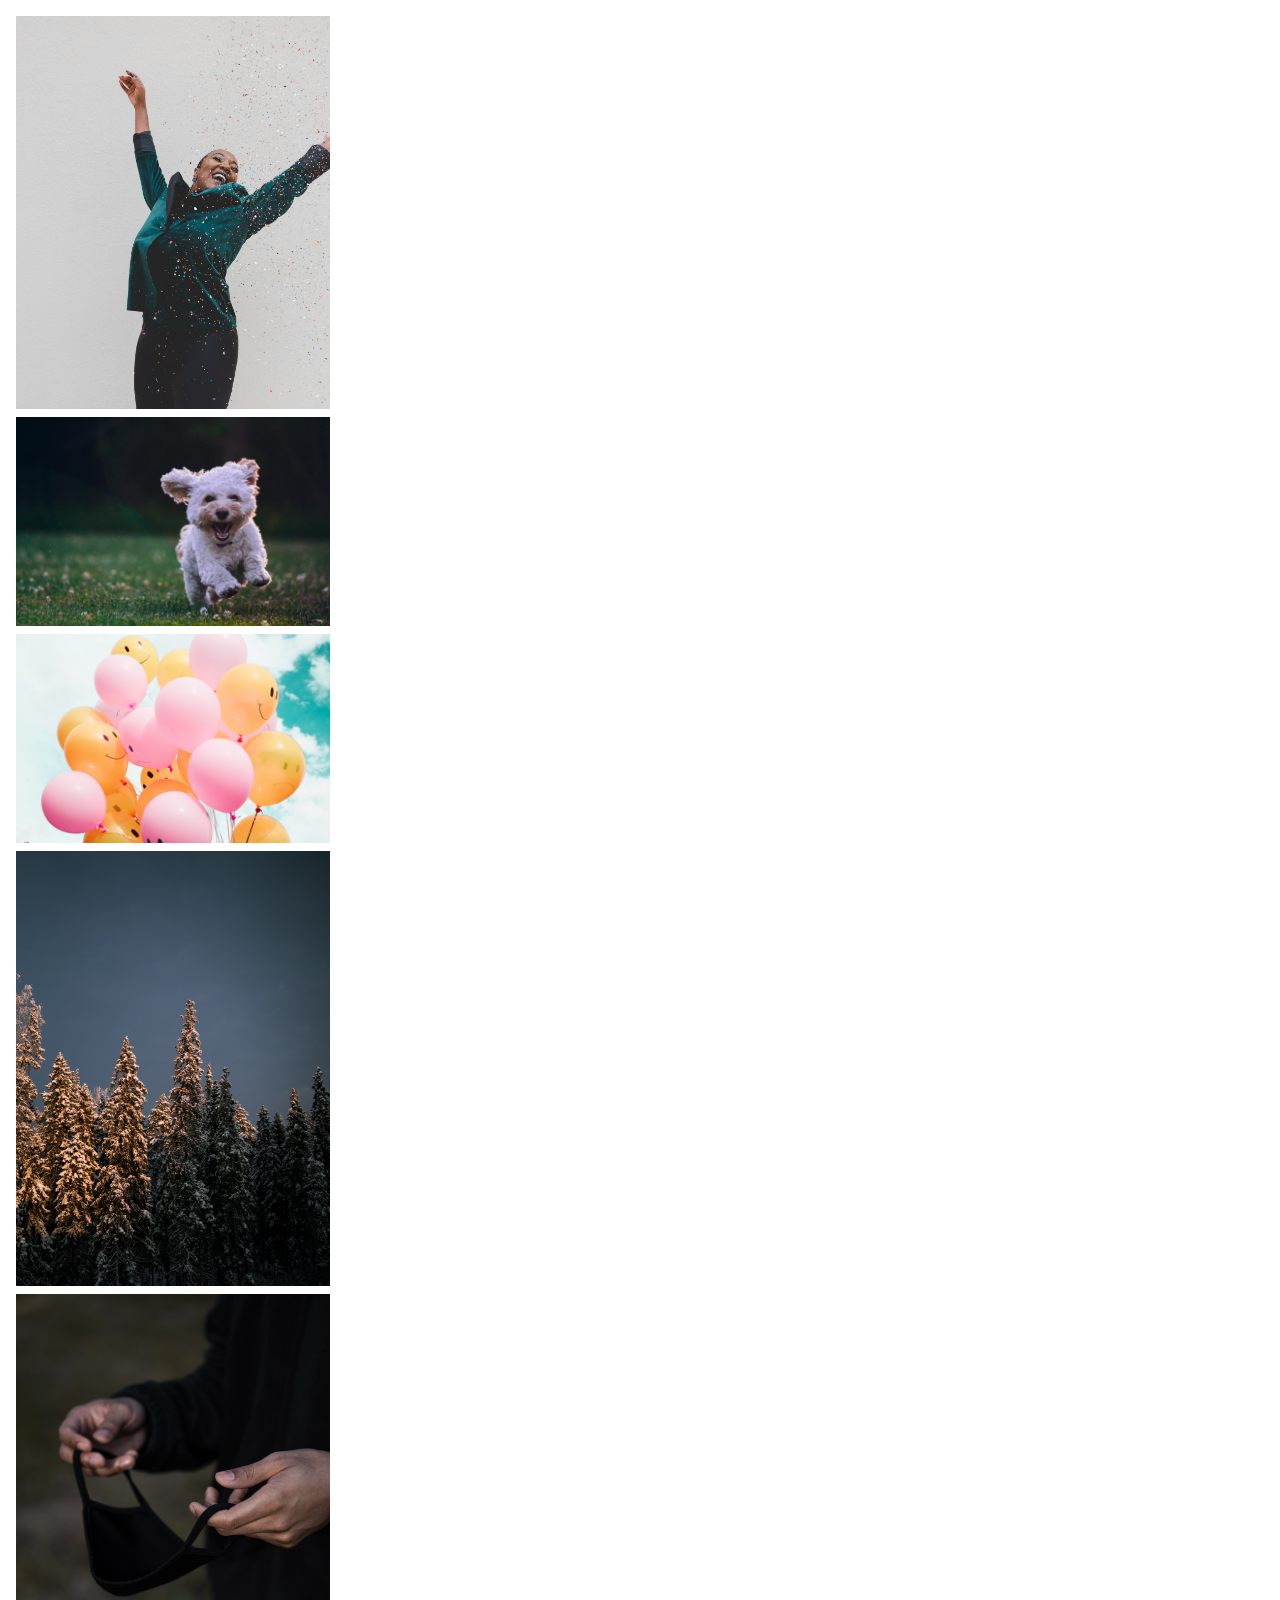
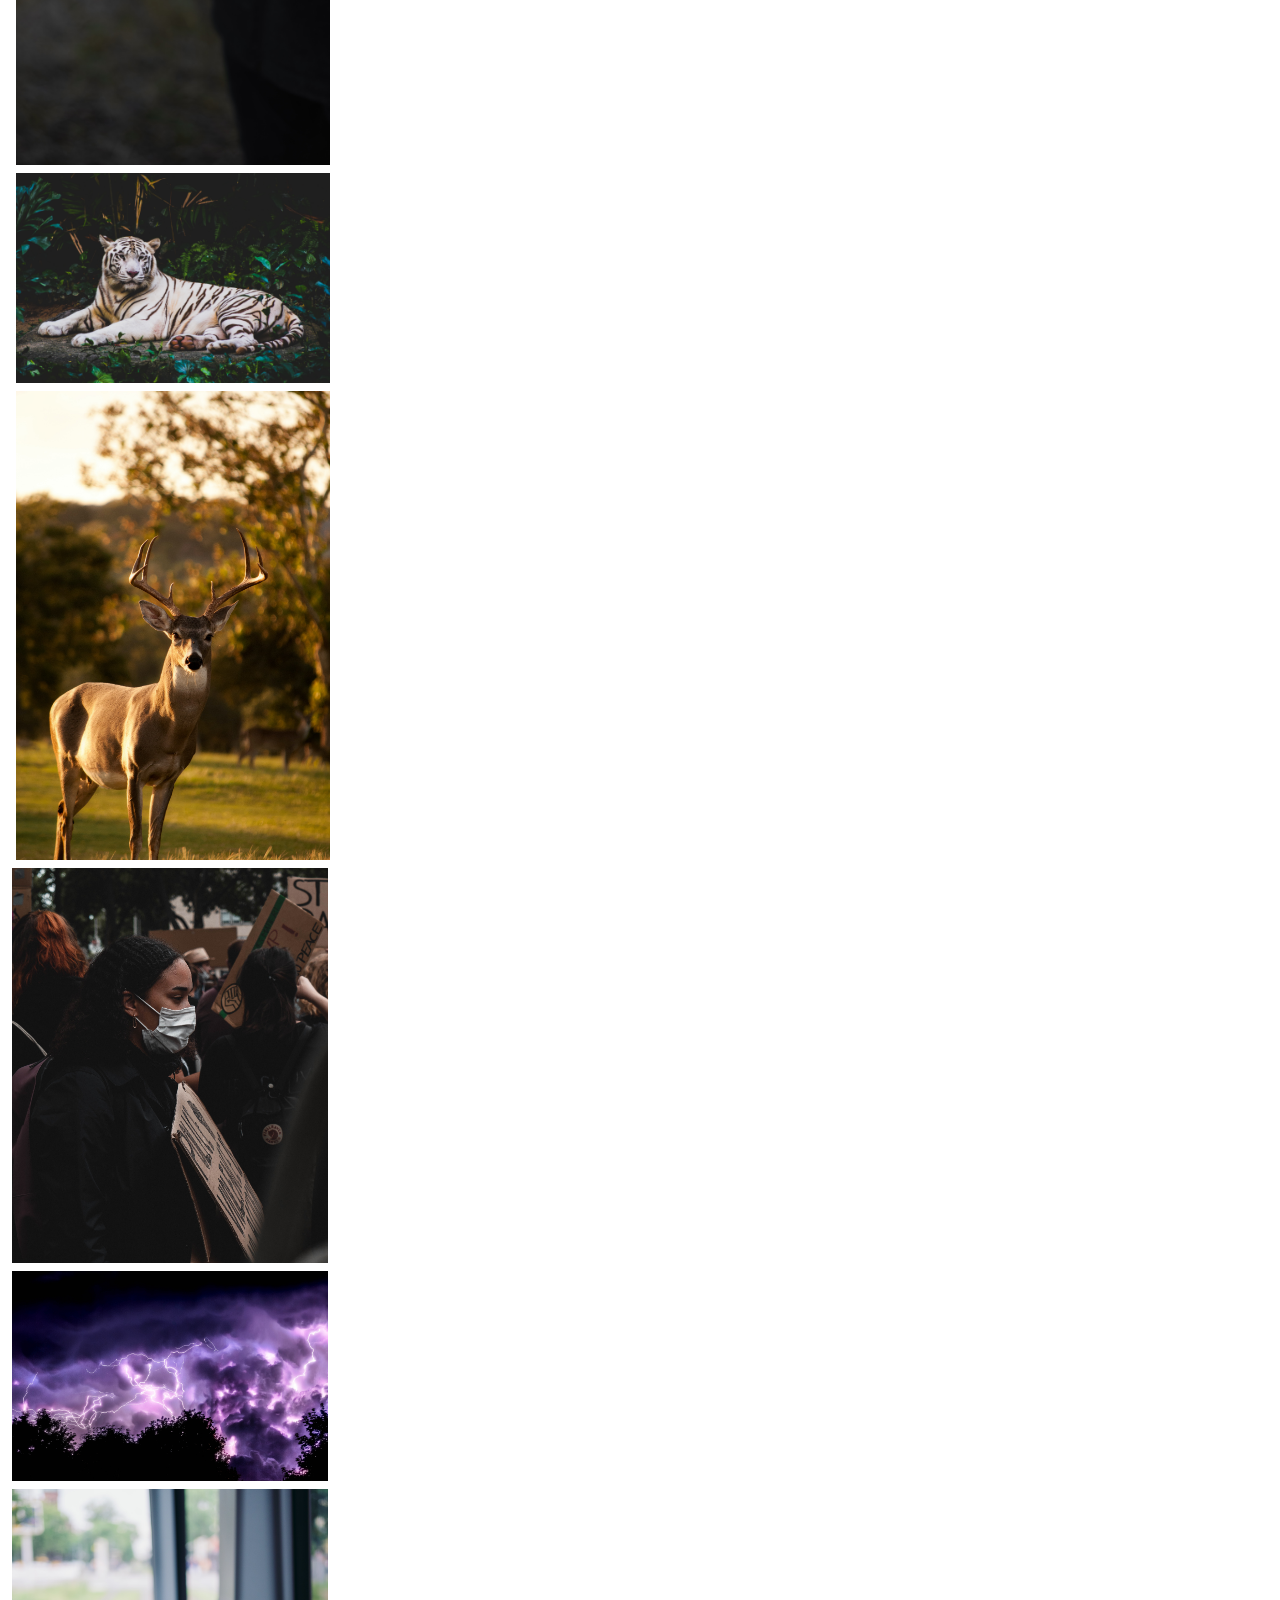
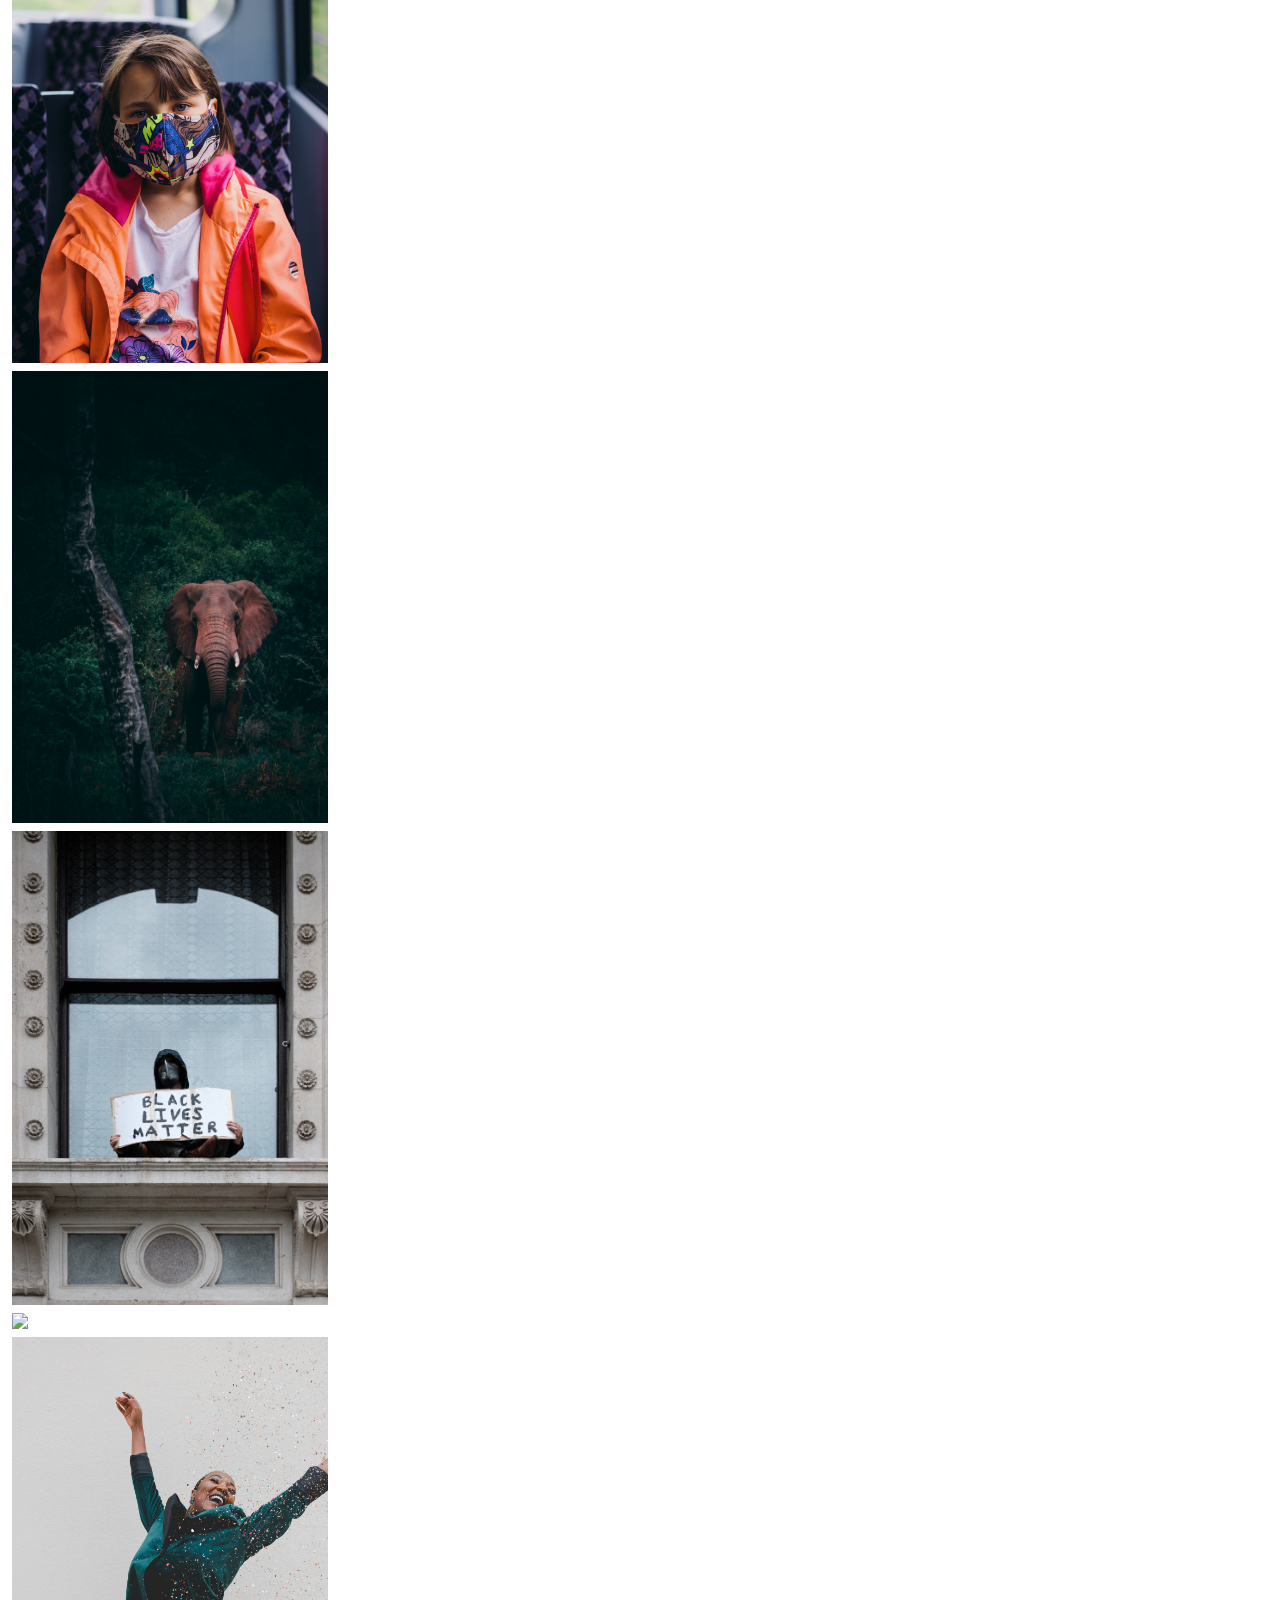
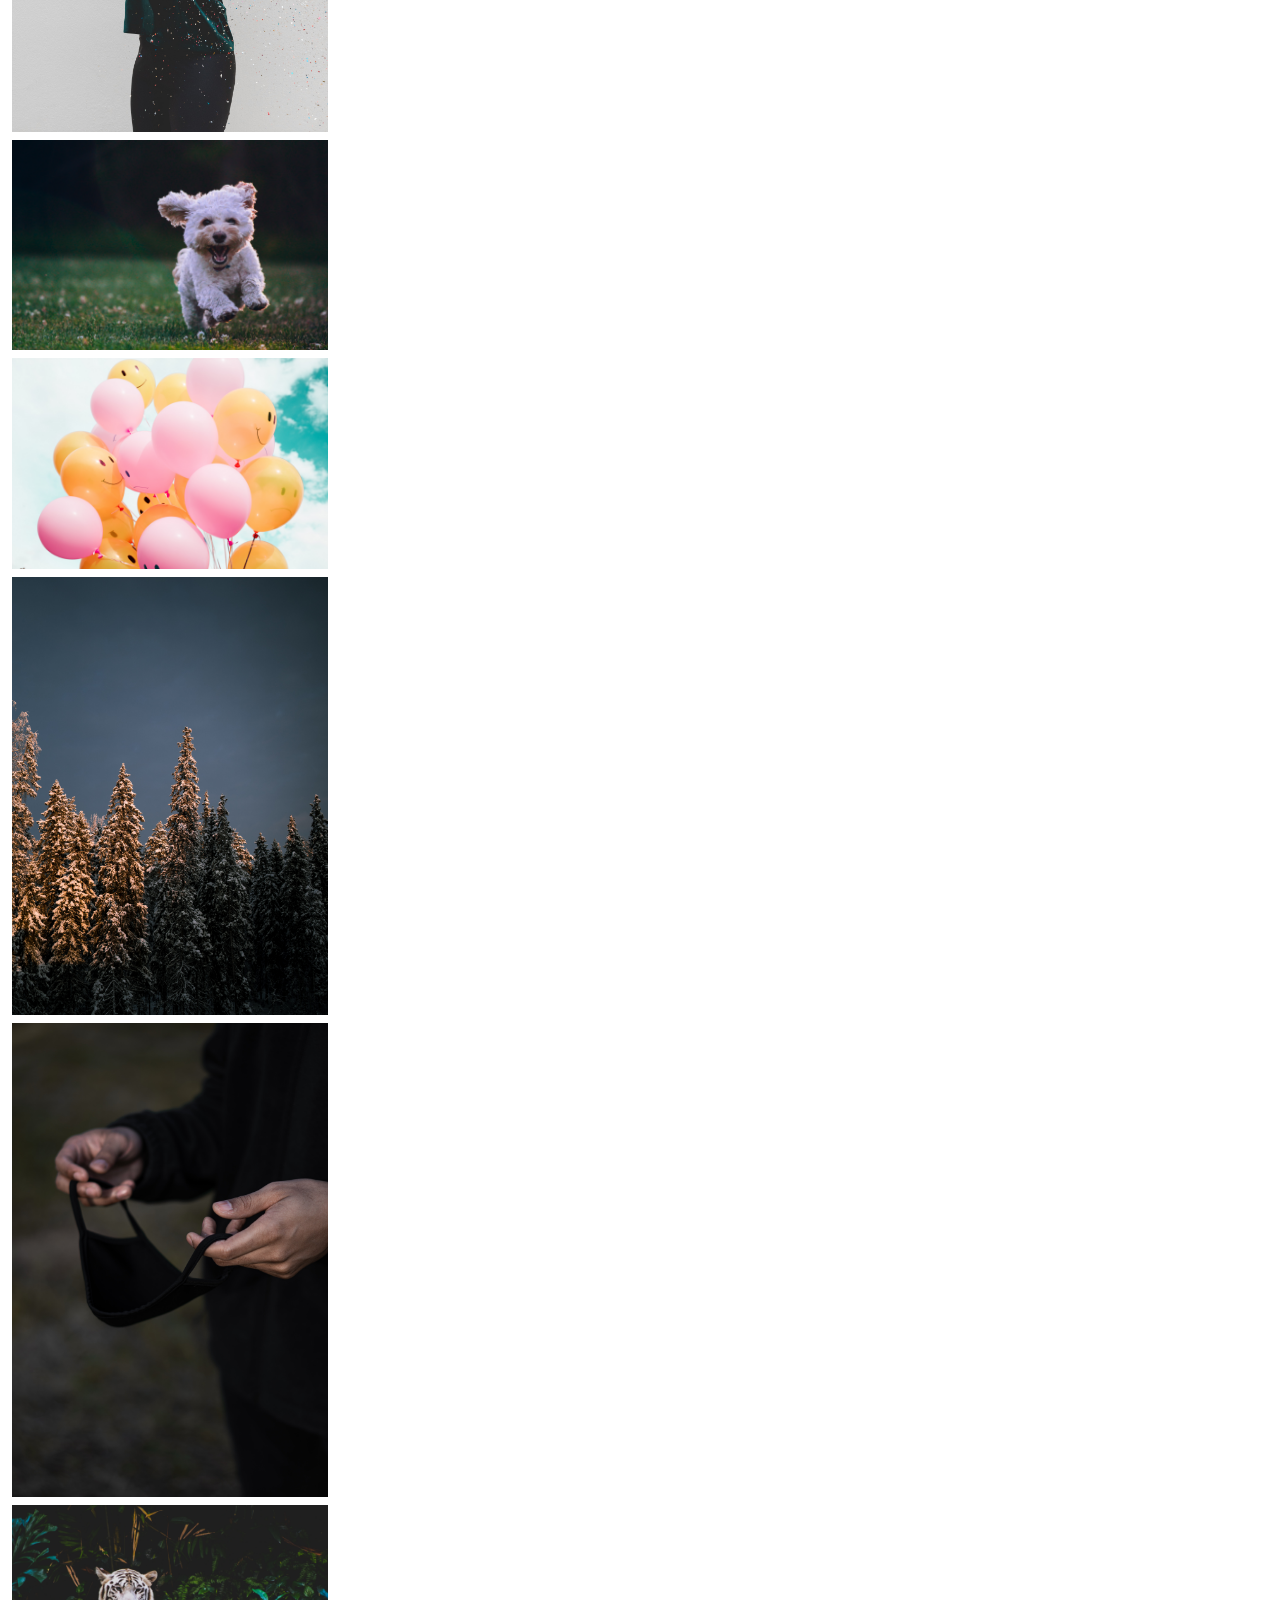
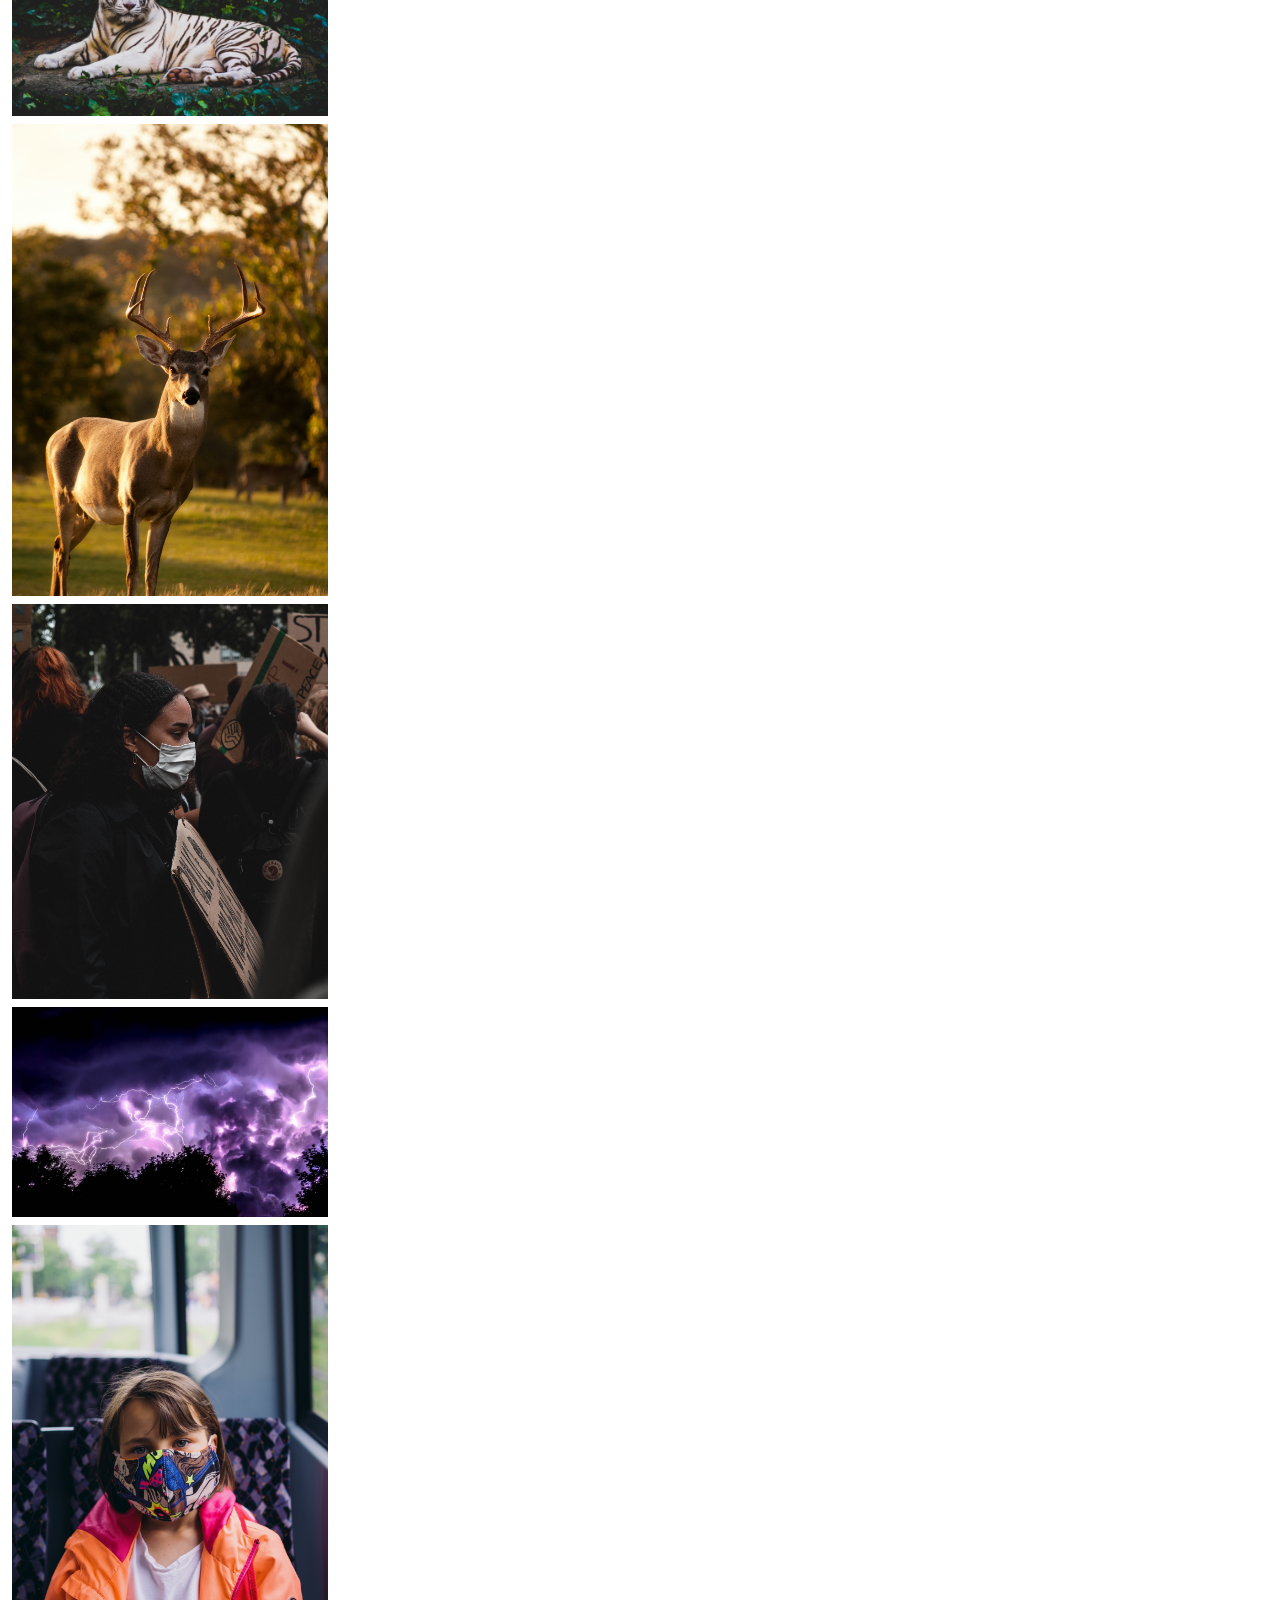
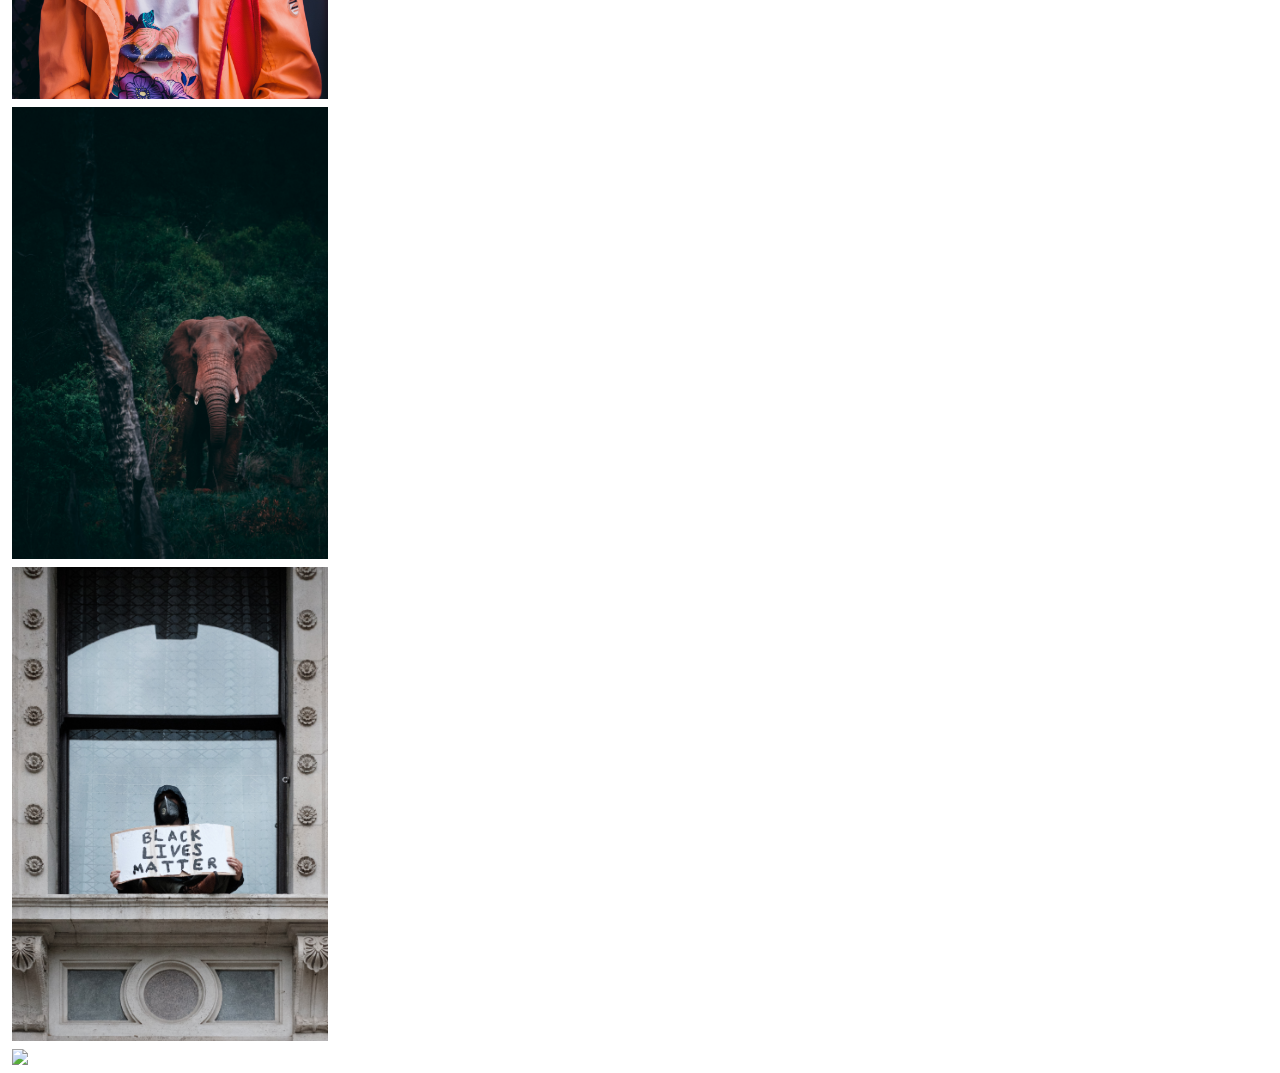
==== myPortfolio/myPortfolio/image-gallery.html @ 4e539d47 "image gallery added" ====
<!DOCTYPE html>
<html lang="en">
<head>
<meta charset="UTF-8">
<meta name="viewport" content="width=device-width, initial-scale=1.0">
<meta http-equiv="X-UA-Compatible" content="ie=edge">
<link rel="stylesheet" href="./image-gallery-styles.css">
<title>Image Gallery</title>
</head>
<body>

<div class="row">
    <div class="column">
      <img src="./images/women-pose.jpg" class="pose">
      <div class="overlay">
        <div class="text">“Life is 10% what happens to us and 90% how we react to it.”</div>
      </div>
      <img src="./images/puppy.jpg"  class="puppy">
      <div class="overlay">
        <div class="text">“Life is 10% what happens to us and 90% how we react to it.”</div>
      </div>
      <img src="./images/balloons.jpg" class="balloons">
      <div class="overlay">
        <div class="text">“Life is 10% what happens to us and 90% how we react to it.”</div>
      </div>
      <img src="./images/trees'.jpg"  class="trees">
      <div class="overlay">
        <div class="text">“Life is 10% what happens to us and 90% how we react to it.”</div>
      </div>
      <img src="./images/mask.jpg"  class="mask">
      <div class="overlay">
        <div class="text">“Life is 10% what happens to us and 90% how we react to it.”</div>
      </div>
      <img src="./images/tiger.jpg" class="tiger">
      <div class="overlay">
        <div class="text">“Life is 10% what happens to us and 90% how we react to it.”</div>
      </div>
      <img src="./images/deer.jpg"  class="deer">
      <div class="overlay">
        <div class="text">“Life is 10% what happens to us and 90% how we react to it.”</div>
      </div>
   </div>
    </div>
    <div class="column">
      <img src="./images/protest.jpg"  class="protest">
      <div class="overlay">
        <div class="text">“Life is 10% what happens to us and 90% how we react to it.”</div>
      </div>
      <img src="./images/storm.jpg"  class="storm">
      <div class="overlay">
        <div class="text">“Life is 10% what happens to us and 90% how we react to it.”</div>
      </div>
      <img src="./images/girl.jpg"   class="girl">
      <div class="overlay">
        <div class="text">“Life is 10% what happens to us and 90% how we react to it.”</div>
      </div>
      <img src="./images/elephant.jpg"   class="elephant">
      <div class="overlay">
        <div class="text">“Life is 10% what happens to us and 90% how we react to it.”</div>
      </div>
      <img src="./images/blm.jpg"   class="blm">
      <div class="overlay">
        <div class="text">“Life is 10% what happens to us and 90% how we react to it.”</div>
      </div>
      <img src="./images/travel.jpg"  class="travel">
      <div class="overlay">
        <div class="text">“Life is 10% what happens to us and 90% how we react to it.”</div>
      </div>
   </div>
    <div class="column">
        <img src="./images/women-pose.jpg" class="pose">
        <div class="overlay">
            <div class="text">“Life is 10% what happens to us and 90% how we react to it.”</div>
          </div>
        <img src="./images/puppy.jpg"  class="puppy">
        <div class="overlay">
            <div class="text">“Life is 10% what happens to us and 90% how we react to it.”</div>
          </div>
        <img src="./images/balloons.jpg" class="balloons">
        <div class="overlay">
            <div class="text">“Life is 10% what happens to us and 90% how we react to it.”</div>
          </div>
        <img src="./images/trees'.jpg"  class="trees">
        <div class="overlay">
            <div class="text">“Life is 10% what happens to us and 90% how we react to it.”</div>
          </div>
        <img src="./images/mask.jpg"  class="mask">
        <div class="overlay">
            <div class="text">“Life is 10% what happens to us and 90% how we react to it.”</div>
          </div>
        <img src="./images/tiger.jpg" class="tiger">
        <div class="overlay">
            <div class="text">“Life is 10% what happens to us and 90% how we react to it.”</div>
          </div>
        <img src="./images/deer.jpg"  class="deer">
        <div class="overlay">
            <div class="text">“Life is 10% what happens to us and 90% how we react to it.”</div>
          </div>
    </div>
    <div class="column">
        <img src="./images/protest.jpg"  class="protest">
        <div class="overlay">
            <div class="text">“Life is 10% what happens to us and 90% how we react to it.”</div>
          </div>
        <img src="./images/storm.jpg"  class="storm">
        <div class="overlay">
            <div class="text">“Life is 10% what happens to us and 90% how we react to it.”</div>
          </div>
        <img src="./images/girl.jpg"   class="girl">
        <div class="overlay">
            <div class="text">“Life is 10% what happens to us and 90% how we react to it.”</div>
          </div>
        <img src="./images/elephant.jpg"   class="elephant">
        <div class="overlay">
            <div class="text">“Life is 10% what happens to us and 90% how we react to it.”</div>
          </div>
        <img src="./images/blm.jpg"   class="blm">
        <div class="overlay">
            <div class="text">“Life is 10% what happens to us and 90% how we react to it.”</div>
          </div>
        <img src="./images/travel.jpg"  class="travel">
        <div class="overlay">
            <div class="text">“Life is 10% what happens to us and 90% how we react to it.”</div>
          </div>
    </div>
    
</body>
</html>
---- myPortfolio/myPortfolio/image-gallery-styles.css ----
.row {
    display: flex;
    flex-wrap: wrap;
    padding: 0 4px;
  }
  
  /* Create four equal columns that sits next to each other */
  .column {
    flex: 25%;
    max-width: 25%;
    padding: 0 4px;
  }
  
  .column img {
    margin-top: 8px;
    vertical-align: middle;
    width: 100%;
  }

  .overlay {
    position: absolute;
    top: 0;
    bottom: 0;
    left: 0;
    right: 0;
    height: 100%;
    width: 100%;
    opacity: 0;
    transition: .5s ease;
    background-color: rgba(0,0,0, .5);
  }

  .pose:hover .overlay {
    opacity: .5;
  }

  .puppy:hover .overlay {
    opacity: .5;
  }
 
  .balloons:hover .overlay {
    opacity: .5;
  } 
  
  .trees:hover .overlay {
    opacity: .5;
  }

  .mask:hover .overlay {
    opacity: .5;
  }

  .tiger:hover .overlay {
    opacity: .5;
  }

  .deer:hover .overlay {
    opacity: .5;
  }

  .protest:hover .overlay {
    opacity: .5;
  }

  .storm:hover .overlay {
    opacity: .5;
  }

  .girl:hover .overlay {
    opacity: .5;
  }

  .elephant:hover .overlay {
    opacity: .5;
  }

  .blm:hover .overlay {
    opacity: .5;
  }

  .travel:hover .overlay {
    opacity: .5;
  }
  
  .text {
    color: white;
    font-size: 20px;
    position: absolute;
    top: 50%;
    left: 50%;
    -webkit-transform: translate(-50%, -50%);
    -ms-transform: translate(-50%, -50%);
    transform: translate(-50%, -50%);
    text-align: center;
  }
  

  
  /* Responsive layout - makes a two column-layout instead of four columns */
  @media screen and (max-width: 800px) {
    .column {
      flex: 50%;
      max-width: 50%;
    }
  }
  
  /* Responsive layout - makes the two columns stack on top of each other instead of next to each other */
  @media screen and (max-width: 600px) {
    .column {
      flex: 100%;
      max-width: 100%;
    }
  }
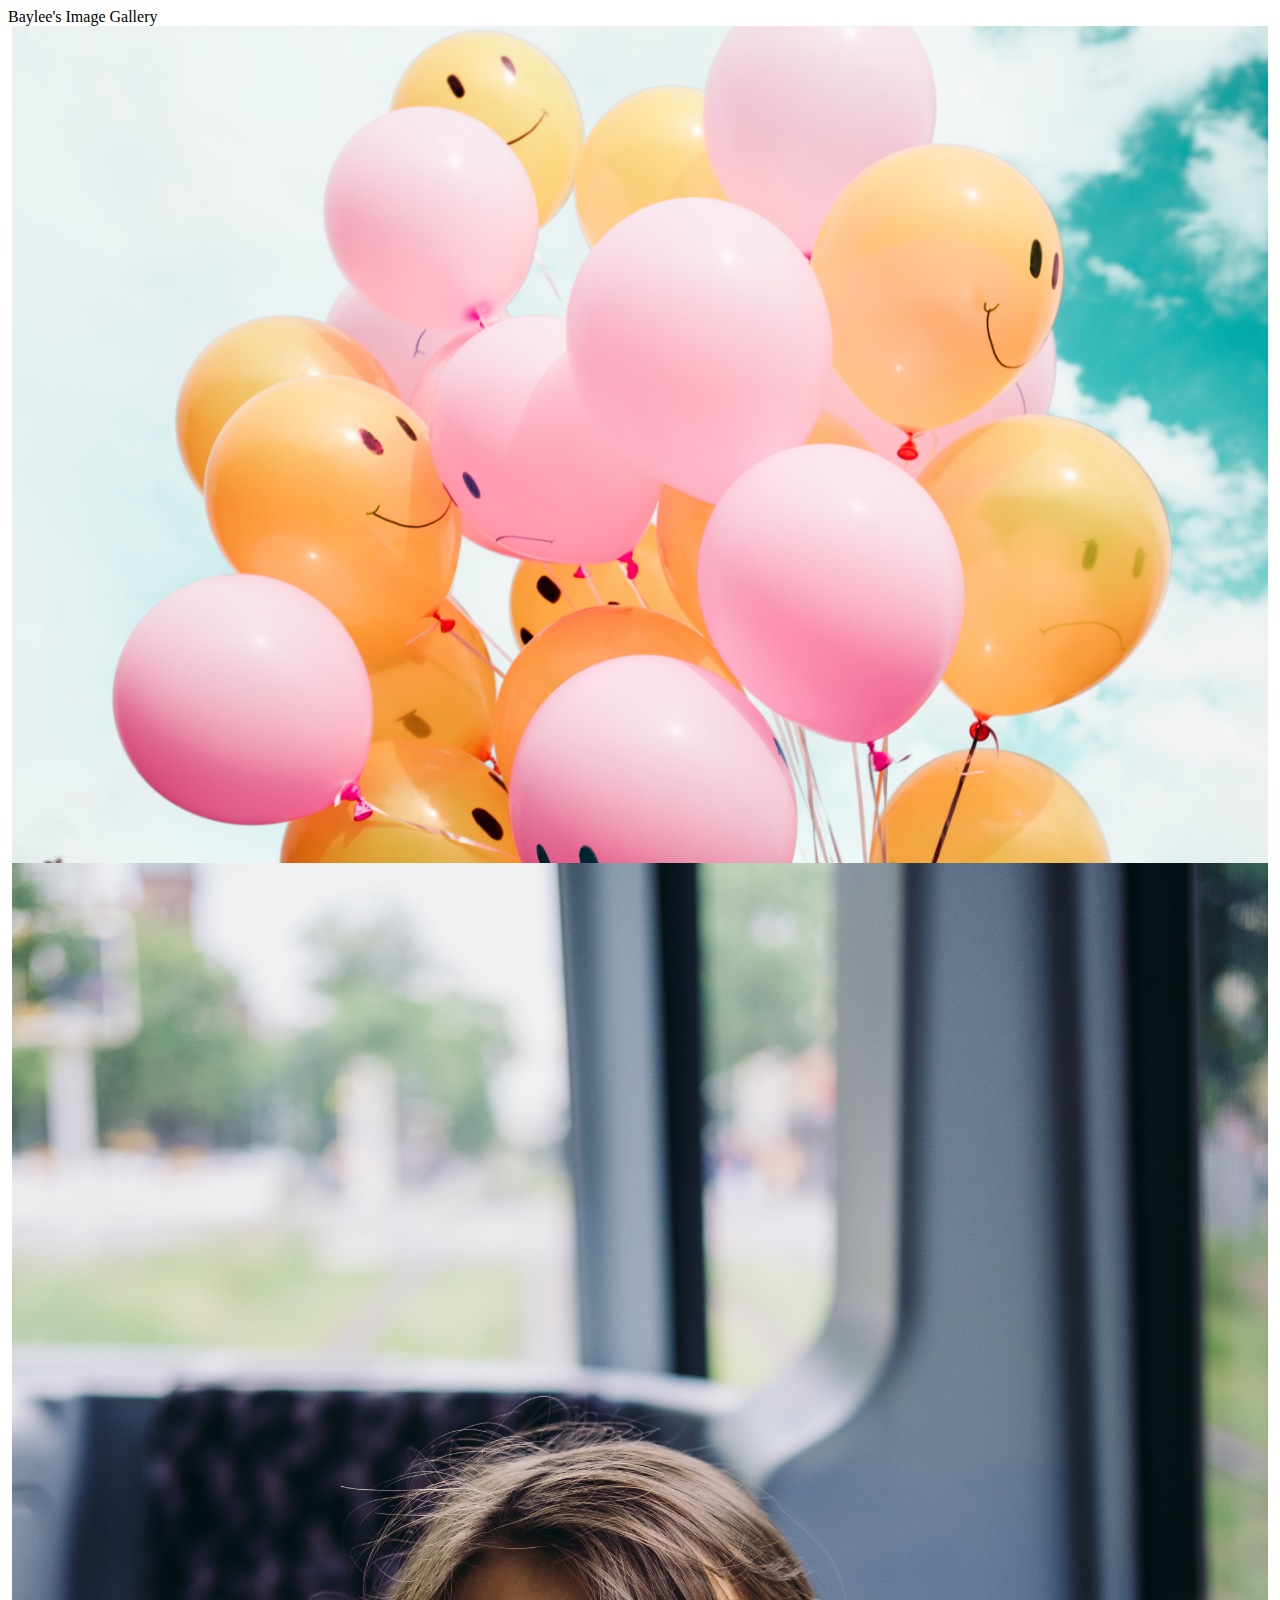
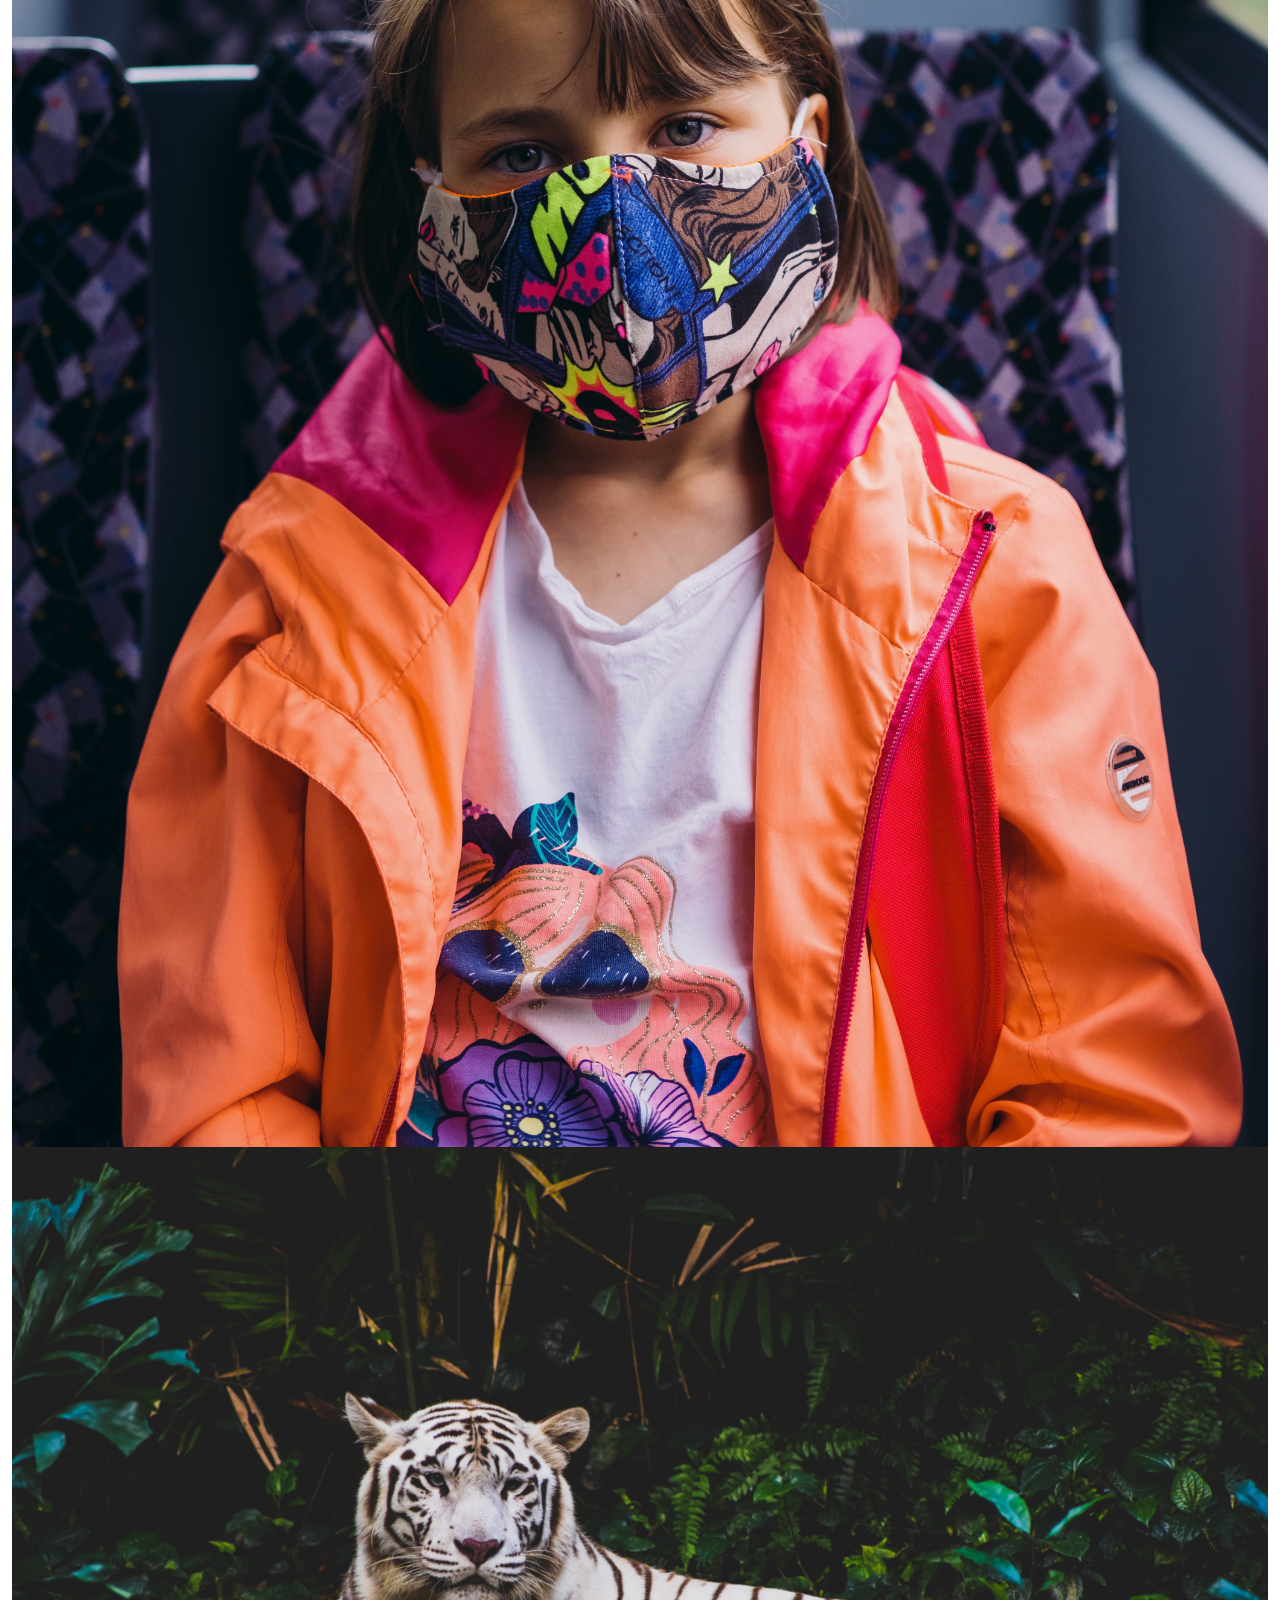
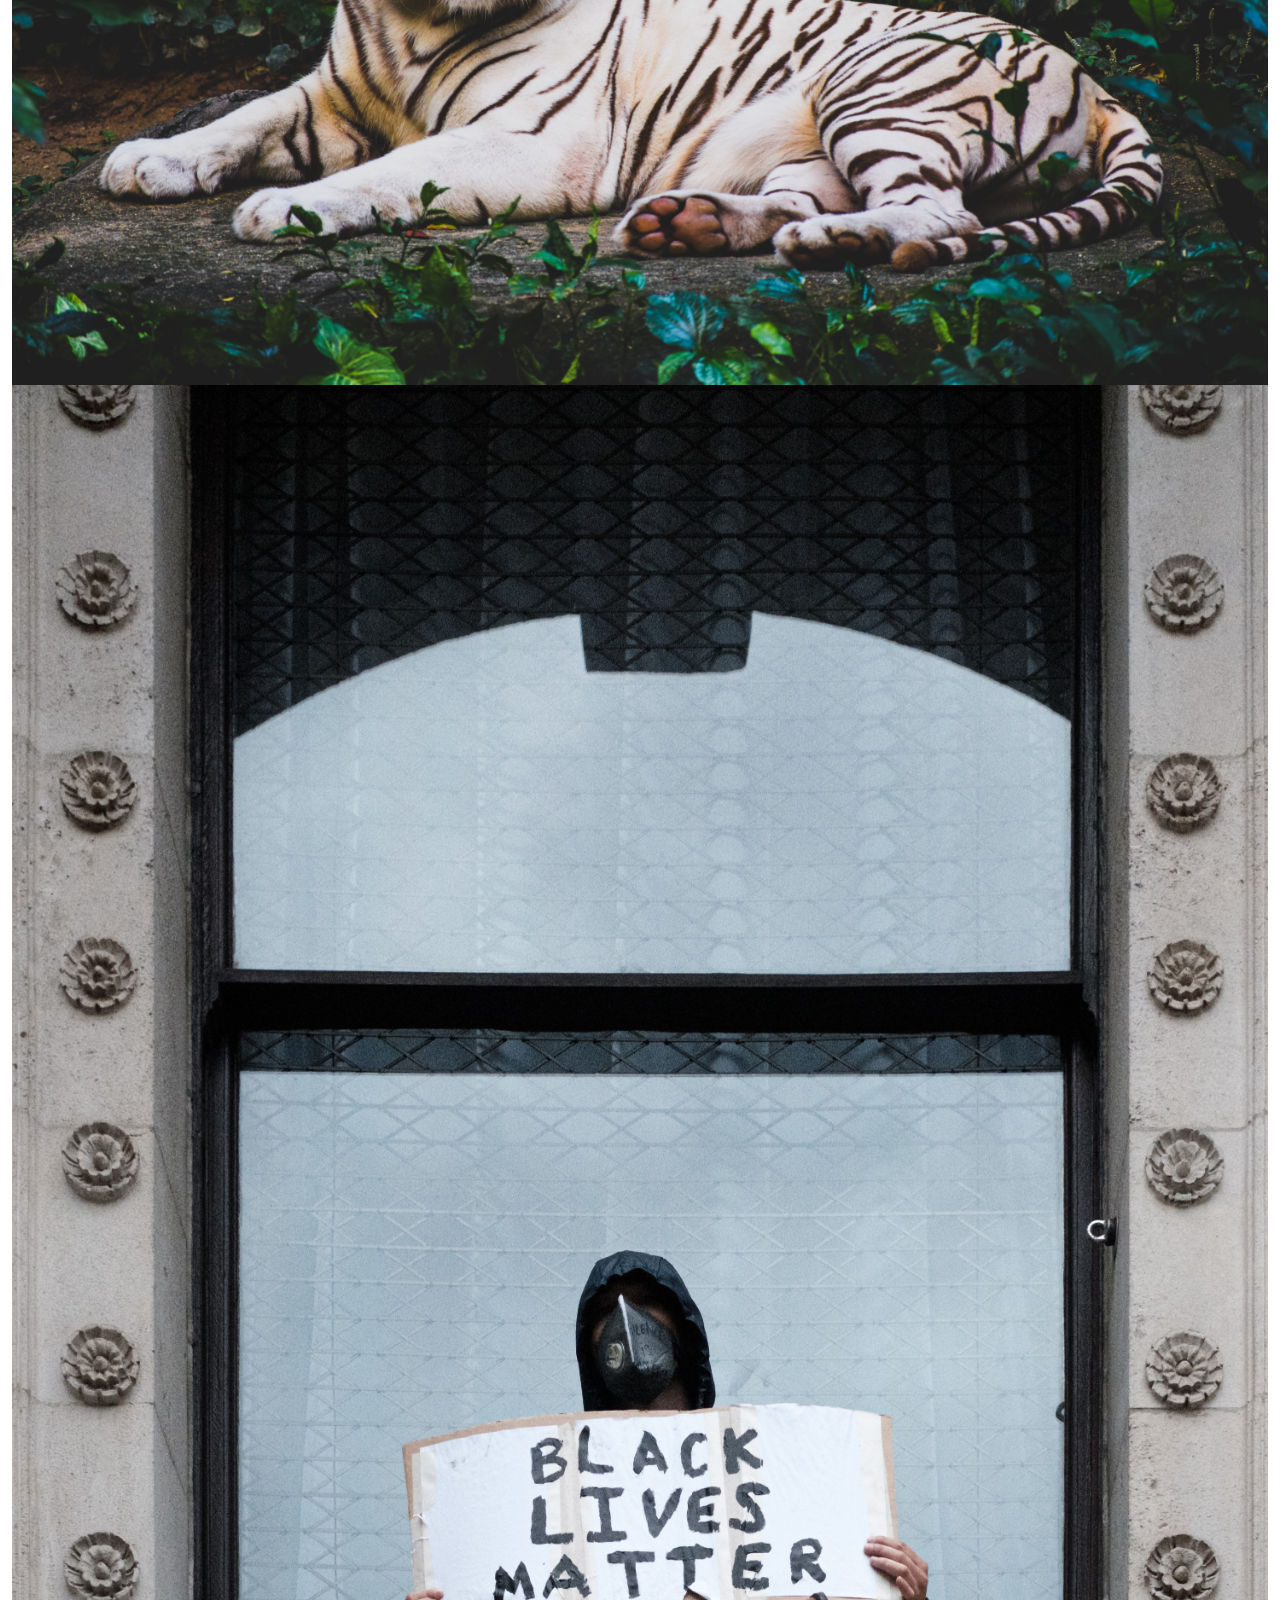
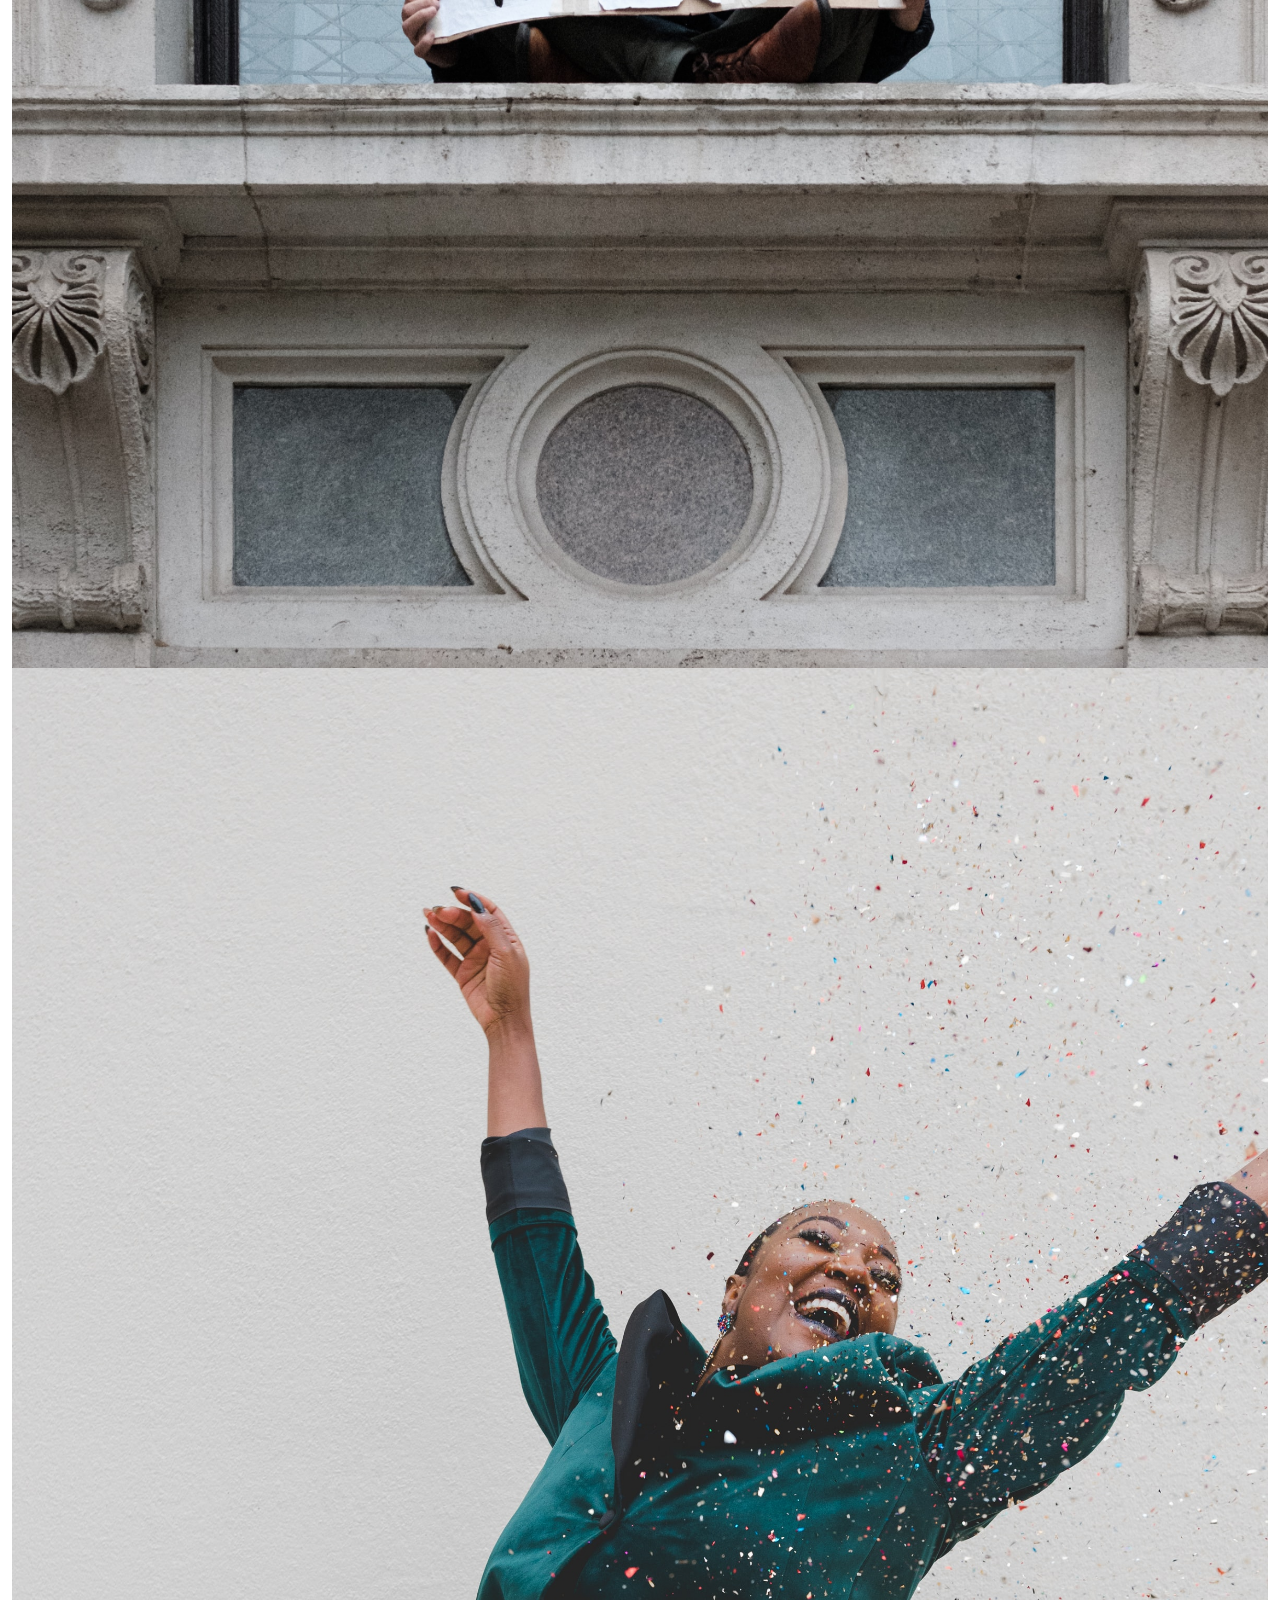
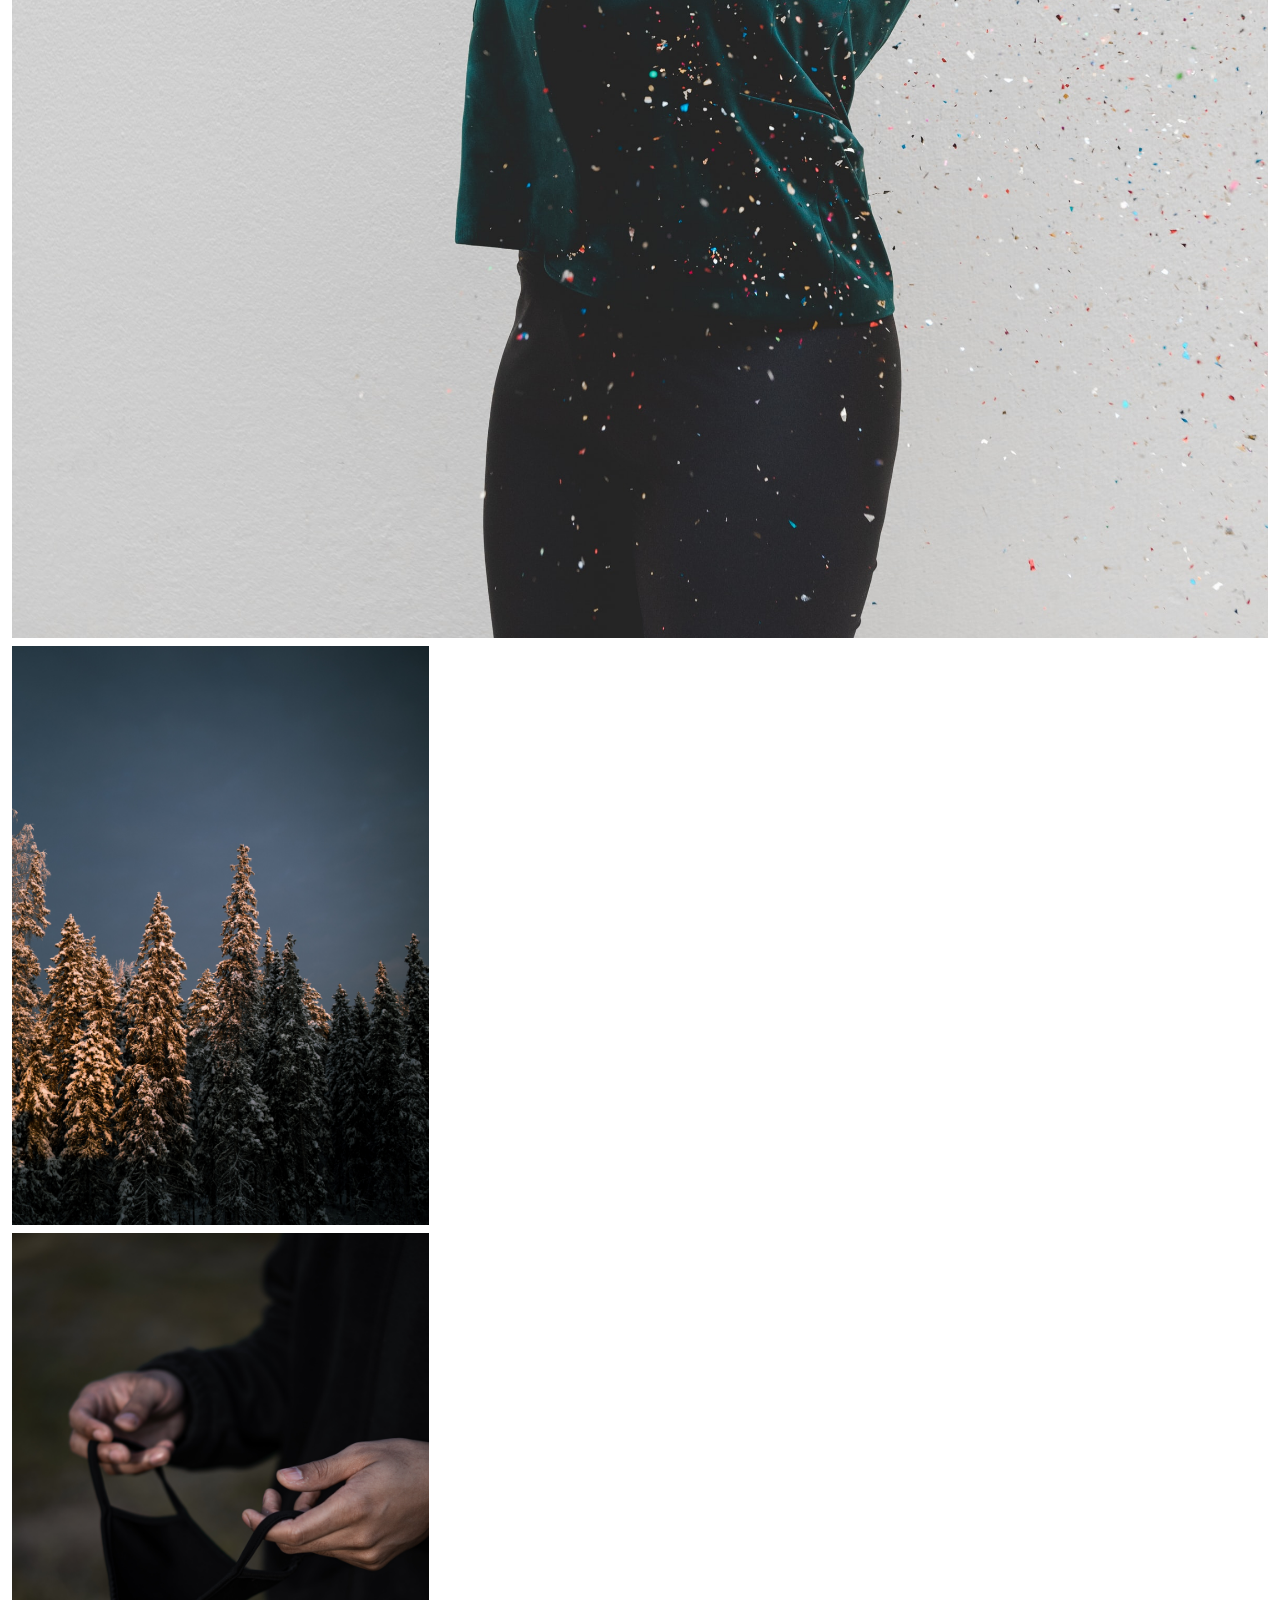
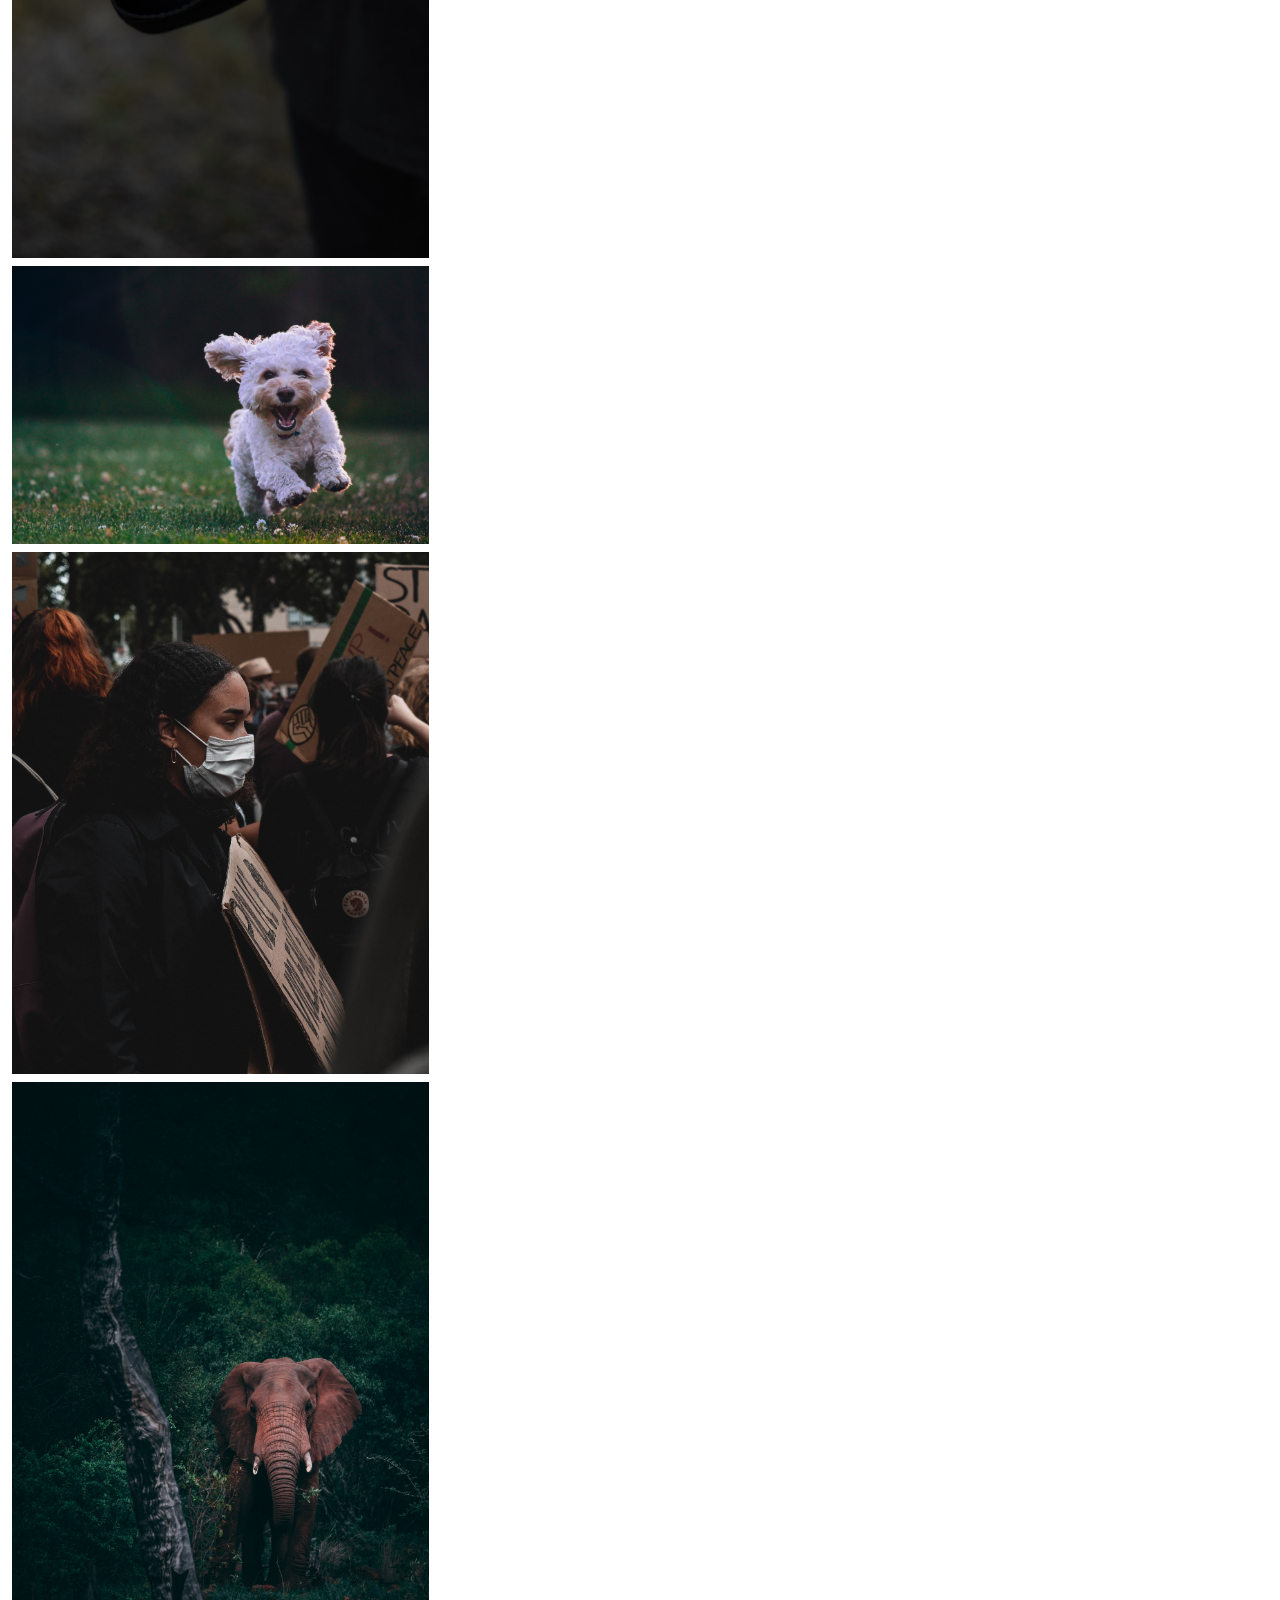
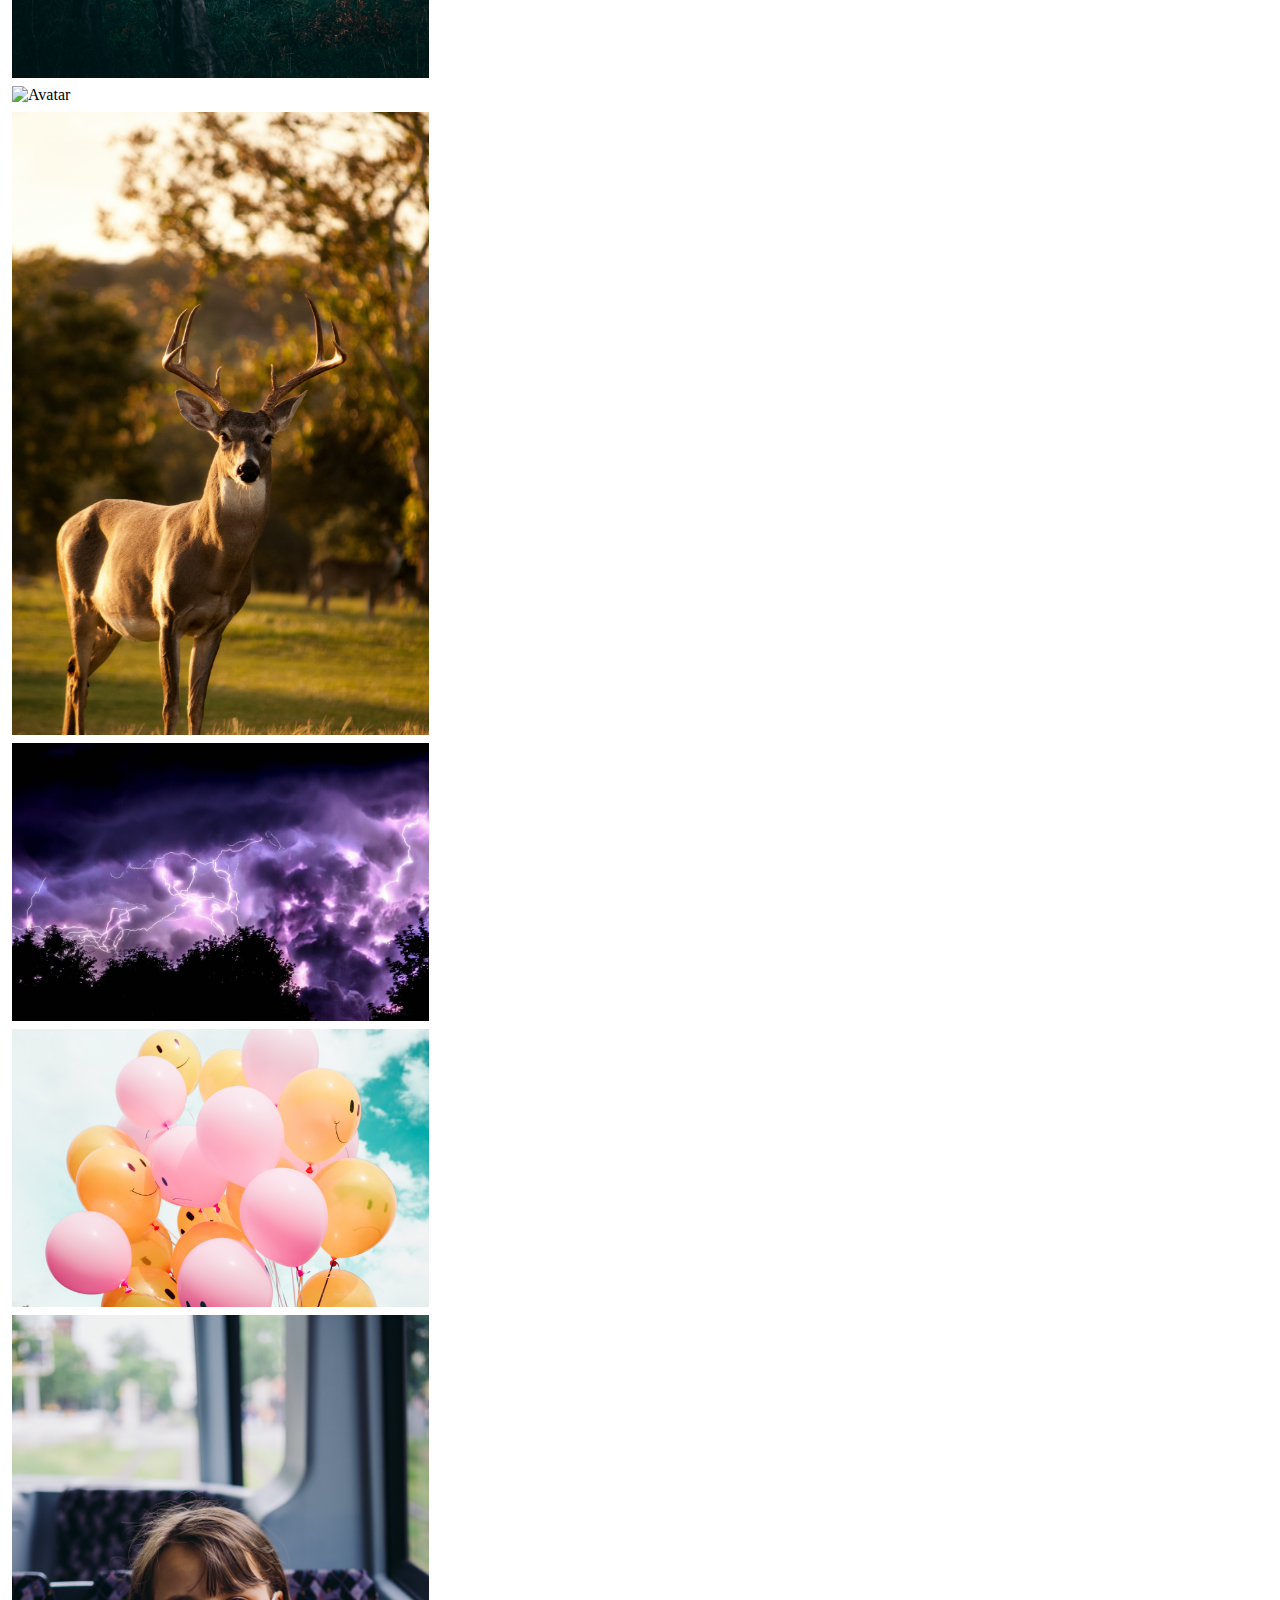
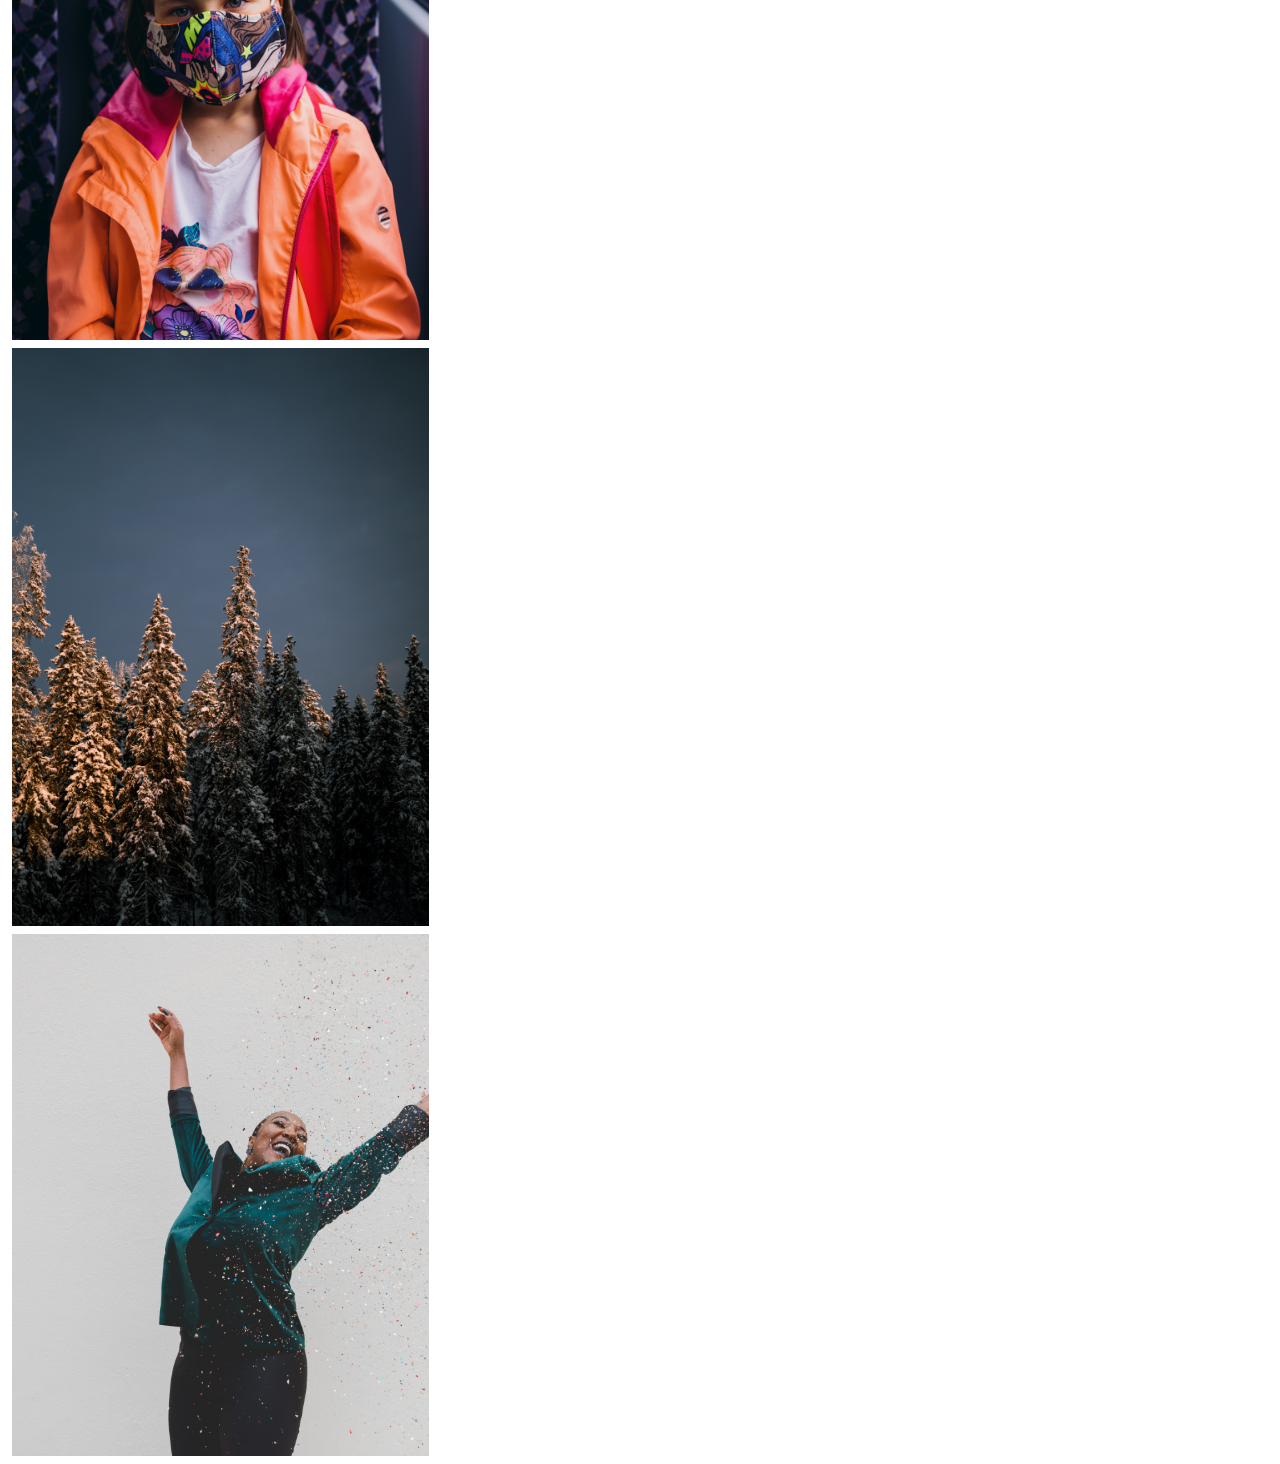
==== commit 8cd7c338: "image gallery push" ====
--- a/myPortfolio/myPortfolio/image-gallery.html
+++ b/myPortfolio/myPortfolio/image-gallery.html
@@ -1,128 +1,157 @@
 <!DOCTYPE html>
 <html lang="en">
 <head>
-<meta charset="UTF-8">
-<meta name="viewport" content="width=device-width, initial-scale=1.0">
-<meta http-equiv="X-UA-Compatible" content="ie=edge">
-<link rel="stylesheet" href="./image-gallery-styles.css">
-<title>Image Gallery</title>
+  <meta charset="UTF-8">
+  <meta name="viewport" content="width=device-width, initial-scale=1.0">
+  <link rel="stylesheet" href="image-gallery-styles.css">
+  <title>Baylee's Image Gallery</title>
 </head>
 <body>
+  <header>Baylee's Image Gallery</header>
+  <gallerycontainer class="Gallerycontainer">
+    <div class="row">
+      <div class="collumn">
+        <div class="img1balloons">
+          <img src="images/balloons.jpg" alt="Avatar" class="image">
+          <div class="overlay">
+            <div class="txt">“Life is 10% what happens to us and 90% how we react to it.”<br>
+              – Dennis P. Kimbro</div>
+          </div>
+        </div>
 
-<div class="row">
-    <div class="column">
-      <img src="./images/women-pose.jpg" class="pose">
-      <div class="overlay">
-        <div class="text">“Life is 10% what happens to us and 90% how we react to it.”</div>
+        <div class="img2girl">
+          <img src="images/girl.jpg" alt="Avatar" class="image">
+          <div class="overlay">
+            <div class="txt">“Nurture your mind with great thoughts. To believe in the heroic makes heroes.”<br>
+              – Benjamin Disraeli</div>
+          </div>
+        </div>
+
+        <div class="img3tiger">
+          <img src="images/tiger.jpg" alt="Avatar" class="image">
+          <div class="overlay">
+            <div class="txt">“When I hear somebody sigh, ‘Life is hard,’ I am always tempted to ask, ‘Compared to what?’”<br>
+              – Sydney Harris</div>
+            </div>
+          </div>
+
+          <div class="img4blm">
+            <img src="images/blm.jpg" alt="Avatar" class="image">
+            <div class="overlay">
+              <div class="txt">“The great thing in this world is not so much where you stand, as in what direction you are moving.”<br>
+                – Oliver Wendell Holmes</div>
+            </div>
+          </div>
+        </div>
+        
+        <div class="img5woman">
+          <img src="images/women-pose.jpg" alt="Avatar" class="image">
+          <div class="overlay">
+            <div class="txt">“When I let go of what I am, I become what I might be.”<br>
+              – Lao Tzu </div>
+          </div>
+        </div> 
       </div>
-      <img src="./images/puppy.jpg"  class="puppy">
-      <div class="overlay">
-        <div class="text">“Life is 10% what happens to us and 90% how we react to it.”</div>
+      <div class="column">
+        <div class="img6trees">
+          <img src="images/trees'.jpg" alt="Avatar" class="image">
+          <div class="overlay">
+            <div class="txt">“Luck is a dividend of sweat. The more you sweat, the luckier you get.”<br>
+            -Ray Kroc</div>
+          </div>
+        </div>
+
+        <div class="img7mask">
+          <img src="images/mask.jpg" alt="Avatar" class="image">
+          <div class="overlay">
+            <div class="txt">“You may find the worst enemy or best friend in yourself.”<br>
+            -English Proverb</div>
+          </div>
+        </div>
+
+        <div class="img8puppy">
+          <img src="images/puppy.jpg" alt="Avatar" class="image">
+          <div class="overlay">
+            <div class="txt">“Live each day as if your life had just begun.”<br>
+              – Johann Wolfgang Von Goethe</div>
+          </div>
+        </div>
+
+        <div class="img9protest">
+          <img src="images/protest.jpg" alt="Avatar" class="image">
+          <div class="overlay">
+            <div class="txt">“If not us, who? If not now, when?<br>
+            - John F. Kennedy</div>
+          </div>
+        </div>
+
+        <div class="img10elephant">
+          <img src="images/elephant.jpg" alt="Avatar" class="image">
+          <div class="overlay">
+            <div class="txt">“Some men see things as they are and say why – I dream things that never were and say why not.”<br>
+            -George Bernard Shaw</div>
+          </div>
+        </div>
+
+        <div class="img11travel">
+          <img src="images/travel.jpg" alt="Avatar" class="image">
+          <div class="overlay">
+            <div class="txt">“Speak less than you know; have more than you show.”<br>
+            -William Shakespeare</div>
+          </div>
+        </div>
+        
+        <div class="img12deer">
+          <img src="images/deer.jpg" alt="Avatar" class="image">
+          <div class="overlay">
+            <div class="txt">“Do not go where the path may lead, go instead where there is no path and leave a trail.”<br>
+            -Raplh Waldo Emerson</div>
+          </div>
+        </div>
       </div>
-      <img src="./images/balloons.jpg" class="balloons">
-      <div class="overlay">
-        <div class="text">“Life is 10% what happens to us and 90% how we react to it.”</div>
+      <div class="column">
+        <div class="img13storm"> 
+          <img src="images/storm.jpg" alt="Avatar" class="image">
+          <div class="overlay">
+            <div class="txt">“Education costs money. But then so does ignorance.”<br>
+            -Sir Claus Moser</div>
+          </div>
+        </div>
+
+        <div class="img14balloons">
+          <img src="images/balloons.jpg" alt="Avatar" class="image">
+          <div class="overlay">
+            <div class="txt">“The journey of a thousand miles begins with one step.”<br>
+            -Lao Tzu</div>
+          </div>
+        </div>
+
+        <div class="img15girl">
+          <img src="images/girl.jpg" alt="Avatar" class="image">
+          <div class="overlay">
+            <div class="txt">“Every noble work is at first impossible.”<br>
+            -Thomas Carlyle</div>
+          </div>
+        </div>
+
+        <div class="img16trees">
+          <img src="images/trees'.jpg" alt="Avatar" class="image">
+          <div class="overlay">
+            <div class="txt">“Do not let what you cannot do interfere with what you can do.”<br>
+            -John Wooden</div>
+          </div>
+        </div>
+
+        <div class="img17woman">
+          <img src="images/women-pose.jpg" alt="Avatar" class="image">
+          <div class="overlay">
+            <div class="txt">“Rule #1 of life. Do what makes YOU happy.” <br>
+            -Unknown</div>
+          </div>
+        </div>
       </div>
-      <img src="./images/trees'.jpg"  class="trees">
-      <div class="overlay">
-        <div class="text">“Life is 10% what happens to us and 90% how we react to it.”</div>
-      </div>
-      <img src="./images/mask.jpg"  class="mask">
-      <div class="overlay">
-        <div class="text">“Life is 10% what happens to us and 90% how we react to it.”</div>
-      </div>
-      <img src="./images/tiger.jpg" class="tiger">
-      <div class="overlay">
-        <div class="text">“Life is 10% what happens to us and 90% how we react to it.”</div>
-      </div>
-      <img src="./images/deer.jpg"  class="deer">
-      <div class="overlay">
-        <div class="text">“Life is 10% what happens to us and 90% how we react to it.”</div>
-      </div>
-   </div>
     </div>
-    <div class="column">
-      <img src="./images/protest.jpg"  class="protest">
-      <div class="overlay">
-        <div class="text">“Life is 10% what happens to us and 90% how we react to it.”</div>
-      </div>
-      <img src="./images/storm.jpg"  class="storm">
-      <div class="overlay">
-        <div class="text">“Life is 10% what happens to us and 90% how we react to it.”</div>
-      </div>
-      <img src="./images/girl.jpg"   class="girl">
-      <div class="overlay">
-        <div class="text">“Life is 10% what happens to us and 90% how we react to it.”</div>
-      </div>
-      <img src="./images/elephant.jpg"   class="elephant">
-      <div class="overlay">
-        <div class="text">“Life is 10% what happens to us and 90% how we react to it.”</div>
-      </div>
-      <img src="./images/blm.jpg"   class="blm">
-      <div class="overlay">
-        <div class="text">“Life is 10% what happens to us and 90% how we react to it.”</div>
-      </div>
-      <img src="./images/travel.jpg"  class="travel">
-      <div class="overlay">
-        <div class="text">“Life is 10% what happens to us and 90% how we react to it.”</div>
-      </div>
-   </div>
-    <div class="column">
-        <img src="./images/women-pose.jpg" class="pose">
-        <div class="overlay">
-            <div class="text">“Life is 10% what happens to us and 90% how we react to it.”</div>
-          </div>
-        <img src="./images/puppy.jpg"  class="puppy">
-        <div class="overlay">
-            <div class="text">“Life is 10% what happens to us and 90% how we react to it.”</div>
-          </div>
-        <img src="./images/balloons.jpg" class="balloons">
-        <div class="overlay">
-            <div class="text">“Life is 10% what happens to us and 90% how we react to it.”</div>
-          </div>
-        <img src="./images/trees'.jpg"  class="trees">
-        <div class="overlay">
-            <div class="text">“Life is 10% what happens to us and 90% how we react to it.”</div>
-          </div>
-        <img src="./images/mask.jpg"  class="mask">
-        <div class="overlay">
-            <div class="text">“Life is 10% what happens to us and 90% how we react to it.”</div>
-          </div>
-        <img src="./images/tiger.jpg" class="tiger">
-        <div class="overlay">
-            <div class="text">“Life is 10% what happens to us and 90% how we react to it.”</div>
-          </div>
-        <img src="./images/deer.jpg"  class="deer">
-        <div class="overlay">
-            <div class="text">“Life is 10% what happens to us and 90% how we react to it.”</div>
-          </div>
-    </div>
-    <div class="column">
-        <img src="./images/protest.jpg"  class="protest">
-        <div class="overlay">
-            <div class="text">“Life is 10% what happens to us and 90% how we react to it.”</div>
-          </div>
-        <img src="./images/storm.jpg"  class="storm">
-        <div class="overlay">
-            <div class="text">“Life is 10% what happens to us and 90% how we react to it.”</div>
-          </div>
-        <img src="./images/girl.jpg"   class="girl">
-        <div class="overlay">
-            <div class="text">“Life is 10% what happens to us and 90% how we react to it.”</div>
-          </div>
-        <img src="./images/elephant.jpg"   class="elephant">
-        <div class="overlay">
-            <div class="text">“Life is 10% what happens to us and 90% how we react to it.”</div>
-          </div>
-        <img src="./images/blm.jpg"   class="blm">
-        <div class="overlay">
-            <div class="text">“Life is 10% what happens to us and 90% how we react to it.”</div>
-          </div>
-        <img src="./images/travel.jpg"  class="travel">
-        <div class="overlay">
-            <div class="text">“Life is 10% what happens to us and 90% how we react to it.”</div>
-          </div>
-    </div>
-    
+  </gallerycontainer>
+  
 </body>
 </html>
--- a/myPortfolio/myPortfolio/image-gallery-styles.css
+++ b/myPortfolio/myPortfolio/image-gallery-styles.css
@@ -1,114 +1,190 @@
-.row {
-    display: flex;
-    flex-wrap: wrap;
-    padding: 0 4px;
-  }
   
-  /* Create four equal columns that sits next to each other */
+.row{
+  display: flex;
+  flex-wrap: wrap;
+  padding: 0% 4px;
+}
+.column{
+  flex: 25%;
+  max-width: 33%;
+  padding: 0 4px;
+}
+.column img {
+  margin-top: 8px;
+  vertical-align: middle;
+  width: 100%;
+}
+.image {
+  display: block;
+  width: 100%;
+  height: auto;
+}
+.overlay {
+  position: absolute;
+  top: 0;
+  bottom: 0;
+  left: 0;
+  right: 0;
+  height: 100%;
+  width: 100%;
+  opacity: 0;
+  transition: .5s ease;
+  background-color: rgba(0, 0, 0, 1);
+}
+
+@keyframes example {
+  0%   {background-color:red; left:0px; top:0px;}
+  25%  {background-color:yellow; left:10px; top:0px;}
+  50%  {background-color:blue; left:10px; top:10px;}
+  75%  {background-color:green; left:0px; top:10px;}
+  100% {background-color:red; left:0px; top:0px;}
+  
+}
+.txt {
+  color: white;
+  font-size: 20px;
+  position: absolute;
+  top: 50%;
+  left: 50%;
+  -webkit-transform: translate(-50%, -50%);
+  -ms-transform: translate(-50%, -50%);
+  transform: translate(-50%, -50%);
+  text-align: center;
+}
+.img1balloons {
+  position: relative;
+  width: 100%;
+}
+.img1balloons:hover .overlay {
+  opacity: .5;
+}
+.img2girl {
+  position: relative;
+  width: 100%;
+}
+.img2girl:hover .overlay {
+  opacity: .5;
+}
+.img3tiger {
+  position: relative;
+  width: 100%;
+}
+.img3tiger:hover .overlay {
+  opacity: .5;
+}
+.img4blm {
+  position: relative;
+  width: 100%;
+}
+.img4blm:hover .overlay {
+  opacity: .5;
+}
+.img5woman {
+  position: relative;
+  width: 100%;
+}
+.img5woman:hover .overlay {
+  opacity: .5;
+}
+.img6trees {
+  position: relative;
+  width: 100%;
+}
+.img6trees:hover .overlay {
+  opacity: .5;
+}
+.img7mask {
+  position: relative;
+  width: 100%;
+}
+.img7mask:hover .overlay {
+  opacity: .5;
+}
+.img8puppy {
+  position: relative;
+  width: 100%;
+}
+.img8puppy:hover .overlay {
+  opacity: .5;
+}
+.img9protest {
+  position: relative;
+  width: 100%;
+}
+.img9protest:hover .overlay {
+  opacity: .5;
+}
+.img10elephant {
+  position: relative;
+  width: 100%;
+}
+.img10elephant:hover .overlay {
+  opacity: .5;
+}
+.img11travel {
+  position: relative;
+  width: 100%;
+}
+.img11travel:hover .overlay {
+  opacity: .5;
+}
+.img12deer {
+  position: relative;
+  width: 100%;
+}
+.img12deer:hover .overlay {
+  opacity: .5;
+}
+.img13storm {
+  position: relative;
+  width: 100%;
+}
+.img13storm:hover .overlay {
+  opacity: .5;
+}
+.img14balloons {
+  position: relative;
+  width: 100%;
+}
+.img14balloons:hover .overlay {
+  opacity: .5;
+}
+.img15girl {
+  position: relative;
+  width: 100%;
+}
+.img15girl:hover .overlay {
+  opacity: .5;
+}
+.img16trees {
+  position: relative;
+  width: 100%;
+}
+.img16trees:hover .overlay {
+  opacity: .5;
+}
+.img17woman {
+  position: relative;
+  width: 100%;
+}
+.img17woman:hover .overlayegg {
+  opacity: .5;
+}
+
+
+@media screen and (max-width: 800px) {
+.column {
+  flex: 46%;
+  max-width: 50%;
+}}
+
+@media screen and (max-width: 600px) {
   .column {
-    flex: 25%;
-    max-width: 25%;
-    padding: 0 4px;
-  }
-  
-  .column img {
-    margin-top: 8px;
-    vertical-align: middle;
-    width: 100%;
-  }
-
-  .overlay {
-    position: absolute;
-    top: 0;
-    bottom: 0;
-    left: 0;
-    right: 0;
-    height: 100%;
-    width: 100%;
-    opacity: 0;
-    transition: .5s ease;
-    background-color: rgba(0,0,0, .5);
-  }
-
-  .pose:hover .overlay {
-    opacity: .5;
-  }
-
-  .puppy:hover .overlay {
-    opacity: .5;
-  }
- 
-  .balloons:hover .overlay {
-    opacity: .5;
-  } 
-  
-  .trees:hover .overlay {
-    opacity: .5;
-  }
-
-  .mask:hover .overlay {
-    opacity: .5;
-  }
-
-  .tiger:hover .overlay {
-    opacity: .5;
-  }
-
-  .deer:hover .overlay {
-    opacity: .5;
-  }
-
-  .protest:hover .overlay {
-    opacity: .5;
-  }
-
-  .storm:hover .overlay {
-    opacity: .5;
-  }
-
-  .girl:hover .overlay {
-    opacity: .5;
-  }
-
-  .elephant:hover .overlay {
-    opacity: .5;
-  }
-
-  .blm:hover .overlay {
-    opacity: .5;
-  }
-
-  .travel:hover .overlay {
-    opacity: .5;
-  }
-  
-  .text {
-    color: white;
-    font-size: 20px;
-    position: absolute;
-    top: 50%;
-    left: 50%;
-    -webkit-transform: translate(-50%, -50%);
-    -ms-transform: translate(-50%, -50%);
-    transform: translate(-50%, -50%);
-    text-align: center;
-  }
+  flex: 50%;
+  max-width: 100%;
+  }}
   
 
   
-  /* Responsive layout - makes a two column-layout instead of four columns */
-  @media screen and (max-width: 800px) {
-    .column {
-      flex: 50%;
-      max-width: 50%;
-    }
-  }
-  
-  /* Responsive layout - makes the two columns stack on top of each other instead of next to each other */
-  @media screen and (max-width: 600px) {
-    .column {
-      flex: 100%;
-      max-width: 100%;
-    }
-  }
+
   